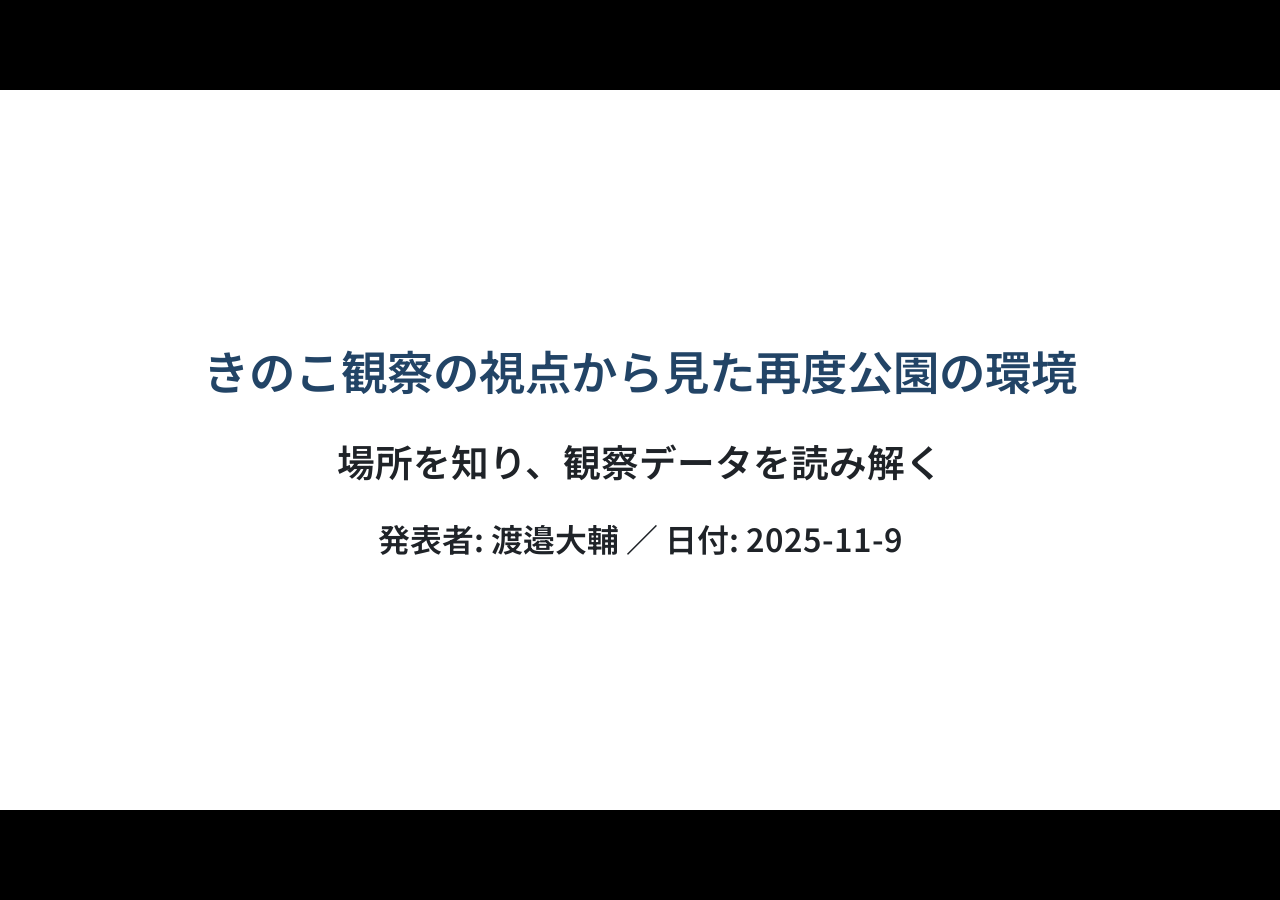
==== slides.html @ 72562506 "W" ====
<!DOCTYPE html><html lang="en-US"><head><title>きのこ観察の視点から見た再度公園の環境</title><meta property="og:title" content="きのこ観察の視点から見た再度公園の環境"><meta charset="UTF-8"><meta name="viewport" content="width=device-width,height=device-height,initial-scale=1.0"><meta name="apple-mobile-web-app-capable" content="yes"><meta http-equiv="X-UA-Compatible" content="ie=edge"><meta property="og:type" content="website"><meta name="twitter:card" content="summary"><style>@media screen{body[data-bespoke-view=""] .bespoke-marp-parent>.bespoke-marp-osc>button,body[data-bespoke-view=next] .bespoke-marp-parent>.bespoke-marp-osc>button,body[data-bespoke-view=presenter] .bespoke-marp-presenter-container .bespoke-marp-presenter-info-container button,body[data-bespoke-view=presenter] .bespoke-marp-presenter-container .bespoke-marp-presenter-note-container button{appearance:none;background-color:initial;border:0;color:inherit;cursor:pointer;font-size:inherit;opacity:.8;outline:none;padding:0;transition:opacity .2s linear;-webkit-tap-highlight-color:transparent}body[data-bespoke-view=""] .bespoke-marp-parent>.bespoke-marp-osc>button:disabled,body[data-bespoke-view=next] .bespoke-marp-parent>.bespoke-marp-osc>button:disabled,body[data-bespoke-view=presenter] .bespoke-marp-presenter-container .bespoke-marp-presenter-info-container button:disabled,body[data-bespoke-view=presenter] .bespoke-marp-presenter-container .bespoke-marp-presenter-note-container button:disabled{cursor:not-allowed;opacity:.15!important}body[data-bespoke-view=""] .bespoke-marp-parent>.bespoke-marp-osc>button:hover,body[data-bespoke-view=next] .bespoke-marp-parent>.bespoke-marp-osc>button:hover,body[data-bespoke-view=presenter] .bespoke-marp-presenter-container .bespoke-marp-presenter-info-container button:hover,body[data-bespoke-view=presenter] .bespoke-marp-presenter-container .bespoke-marp-presenter-note-container button:hover{opacity:1}body[data-bespoke-view=""] .bespoke-marp-parent>.bespoke-marp-osc>button:hover:active,body[data-bespoke-view=next] .bespoke-marp-parent>.bespoke-marp-osc>button:hover:active,body[data-bespoke-view=presenter] .bespoke-marp-presenter-container .bespoke-marp-presenter-info-container button:hover:active,body[data-bespoke-view=presenter] .bespoke-marp-presenter-container .bespoke-marp-presenter-note-container button:hover:active{opacity:.6}body[data-bespoke-view=""] .bespoke-marp-parent>.bespoke-marp-osc>button:hover:not(:disabled),body[data-bespoke-view=next] .bespoke-marp-parent>.bespoke-marp-osc>button:hover:not(:disabled),body[data-bespoke-view=presenter] .bespoke-marp-presenter-container .bespoke-marp-presenter-info-container button:hover:not(:disabled),body[data-bespoke-view=presenter] .bespoke-marp-presenter-container .bespoke-marp-presenter-note-container button:hover:not(:disabled){transition:none}body[data-bespoke-view=""] .bespoke-marp-parent>.bespoke-marp-osc>button[data-bespoke-marp-osc=prev],body[data-bespoke-view=next] .bespoke-marp-parent>.bespoke-marp-osc>button[data-bespoke-marp-osc=prev],body[data-bespoke-view=presenter] .bespoke-marp-presenter-container .bespoke-marp-presenter-info-container button.bespoke-marp-presenter-info-page-prev{background:#0000 url("[data-uri]") no-repeat 50%;background-size:contain;overflow:hidden;text-indent:100%;white-space:nowrap}body[data-bespoke-view=""] .bespoke-marp-parent>.bespoke-marp-osc>button[data-bespoke-marp-osc=next],body[data-bespoke-view=next] .bespoke-marp-parent>.bespoke-marp-osc>button[data-bespoke-marp-osc=next],body[data-bespoke-view=presenter] .bespoke-marp-presenter-container .bespoke-marp-presenter-info-container button.bespoke-marp-presenter-info-page-next{background:#0000 url("[data-uri]") no-repeat 50%;background-size:contain;overflow:hidden;text-indent:100%;white-space:nowrap}body[data-bespoke-view=""] .bespoke-marp-parent>.bespoke-marp-osc>button[data-bespoke-marp-osc=fullscreen],body[data-bespoke-view=next] .bespoke-marp-parent>.bespoke-marp-osc>button[data-bespoke-marp-osc=fullscreen]{background:#0000 url("[data-uri]") no-repeat 50%;background-size:contain;overflow:hidden;text-indent:100%;white-space:nowrap}body[data-bespoke-view=""] .bespoke-marp-parent>.bespoke-marp-osc>button.exit[data-bespoke-marp-osc=fullscreen],body[data-bespoke-view=next] .bespoke-marp-parent>.bespoke-marp-osc>button.exit[data-bespoke-marp-osc=fullscreen]{background-image:url("[data-uri]")}body[data-bespoke-view=""] .bespoke-marp-parent>.bespoke-marp-osc>button[data-bespoke-marp-osc=presenter],body[data-bespoke-view=next] .bespoke-marp-parent>.bespoke-marp-osc>button[data-bespoke-marp-osc=presenter]{background:#0000 url("[data-uri]") no-repeat 50%;background-size:contain;overflow:hidden;text-indent:100%;white-space:nowrap}body[data-bespoke-view=presenter] .bespoke-marp-presenter-container .bespoke-marp-presenter-note-container button.bespoke-marp-presenter-note-bigger{background:#0000 url("[data-uri]") no-repeat 50%;background-size:contain;overflow:hidden;text-indent:100%;white-space:nowrap}body[data-bespoke-view=presenter] .bespoke-marp-presenter-container .bespoke-marp-presenter-note-container button.bespoke-marp-presenter-note-smaller{background:#0000 url("[data-uri]") no-repeat 50%;background-size:contain;overflow:hidden;text-indent:100%;white-space:nowrap}}@keyframes __bespoke_marp_transition_reduced_outgoing__{0%{opacity:1}to{opacity:0}}@keyframes __bespoke_marp_transition_reduced_incoming__{0%{mix-blend-mode:plus-lighter;opacity:0}to{mix-blend-mode:plus-lighter;opacity:1}}.bespoke-marp-note,.bespoke-marp-osc,.bespoke-progress-parent{display:none;transition:none}@media screen{::view-transition-group(*){animation-duration:var(--marp-bespoke-transition-animation-duration,.5s);animation-timing-function:ease}::view-transition-new(*),::view-transition-old(*){animation-delay:0s;animation-direction:var(--marp-bespoke-transition-animation-direction,normal);animation-duration:var(--marp-bespoke-transition-animation-duration,.5s);animation-fill-mode:both;animation-name:var(--marp-bespoke-transition-animation-name,var(--marp-bespoke-transition-animation-name-fallback,__bespoke_marp_transition_no_animation__));mix-blend-mode:normal}::view-transition-old(*){--marp-bespoke-transition-animation-name-fallback:__bespoke_marp_transition_reduced_outgoing__;animation-timing-function:ease}::view-transition-new(*){--marp-bespoke-transition-animation-name-fallback:__bespoke_marp_transition_reduced_incoming__;animation-timing-function:ease}::view-transition-new(root),::view-transition-old(root){animation-timing-function:linear}::view-transition-new(__bespoke_marp_transition_osc__),::view-transition-old(__bespoke_marp_transition_osc__){animation-duration:0s!important;animation-name:__bespoke_marp_transition_osc__!important}::view-transition-new(__bespoke_marp_transition_osc__){opacity:0!important}.bespoke-marp-transition-warming-up::view-transition-group(*),.bespoke-marp-transition-warming-up::view-transition-new(*),.bespoke-marp-transition-warming-up::view-transition-old(*){animation-play-state:paused!important}body,html{height:100%;margin:0}body{background:#000;overflow:hidden}svg.bespoke-marp-slide{content-visibility:hidden;opacity:0;pointer-events:none;z-index:-1}svg.bespoke-marp-slide:not(.bespoke-marp-active) *{view-transition-name:none!important}svg.bespoke-marp-slide.bespoke-marp-active{content-visibility:visible;opacity:1;pointer-events:auto;z-index:0}svg.bespoke-marp-slide.bespoke-marp-active.bespoke-marp-active-ready *{animation-name:__bespoke_marp__!important}@supports not (content-visibility:hidden){svg.bespoke-marp-slide[data-bespoke-marp-load=hideable]{display:none}svg.bespoke-marp-slide[data-bespoke-marp-load=hideable].bespoke-marp-active{display:block}}}@media screen and (prefers-reduced-motion:reduce){svg.bespoke-marp-slide *{view-transition-name:none!important}}@media screen{[data-bespoke-marp-fragment=inactive]{visibility:hidden}body[data-bespoke-view=""] .bespoke-marp-parent,body[data-bespoke-view=next] .bespoke-marp-parent{inset:0;position:absolute}body[data-bespoke-view=""] .bespoke-marp-parent>.bespoke-marp-osc,body[data-bespoke-view=next] .bespoke-marp-parent>.bespoke-marp-osc{background:#000000a6;border-radius:7px;bottom:50px;color:#fff;contain:paint;display:block;font-family:Helvetica,Arial,sans-serif;font-size:16px;left:50%;line-height:0;opacity:1;padding:12px;position:absolute;touch-action:manipulation;transform:translateX(-50%);transition:opacity .2s linear;-webkit-user-select:none;user-select:none;white-space:nowrap;will-change:transform;z-index:1;view-transition-name:__bespoke_marp_transition_osc__}body[data-bespoke-view=""] .bespoke-marp-parent>.bespoke-marp-osc>*,body[data-bespoke-view=next] .bespoke-marp-parent>.bespoke-marp-osc>*{margin-left:6px}body[data-bespoke-view=""] .bespoke-marp-parent>.bespoke-marp-osc>:first-child,body[data-bespoke-view=next] .bespoke-marp-parent>.bespoke-marp-osc>:first-child{margin-left:0}body[data-bespoke-view=""] .bespoke-marp-parent>.bespoke-marp-osc>span,body[data-bespoke-view=next] .bespoke-marp-parent>.bespoke-marp-osc>span{opacity:.8}body[data-bespoke-view=""] .bespoke-marp-parent>.bespoke-marp-osc>span[data-bespoke-marp-osc=page],body[data-bespoke-view=next] .bespoke-marp-parent>.bespoke-marp-osc>span[data-bespoke-marp-osc=page]{display:inline-block;min-width:140px;text-align:center}body[data-bespoke-view=""] .bespoke-marp-parent>.bespoke-marp-osc>button[data-bespoke-marp-osc=fullscreen],body[data-bespoke-view=""] .bespoke-marp-parent>.bespoke-marp-osc>button[data-bespoke-marp-osc=next],body[data-bespoke-view=""] .bespoke-marp-parent>.bespoke-marp-osc>button[data-bespoke-marp-osc=presenter],body[data-bespoke-view=""] .bespoke-marp-parent>.bespoke-marp-osc>button[data-bespoke-marp-osc=prev],body[data-bespoke-view=next] .bespoke-marp-parent>.bespoke-marp-osc>button[data-bespoke-marp-osc=fullscreen],body[data-bespoke-view=next] .bespoke-marp-parent>.bespoke-marp-osc>button[data-bespoke-marp-osc=next],body[data-bespoke-view=next] .bespoke-marp-parent>.bespoke-marp-osc>button[data-bespoke-marp-osc=presenter],body[data-bespoke-view=next] .bespoke-marp-parent>.bespoke-marp-osc>button[data-bespoke-marp-osc=prev]{height:32px;line-height:32px;width:32px}body[data-bespoke-view=""] .bespoke-marp-parent.bespoke-marp-inactive,body[data-bespoke-view=next] .bespoke-marp-parent.bespoke-marp-inactive{cursor:none}body[data-bespoke-view=""] .bespoke-marp-parent.bespoke-marp-inactive>.bespoke-marp-osc,body[data-bespoke-view=next] .bespoke-marp-parent.bespoke-marp-inactive>.bespoke-marp-osc{opacity:0;pointer-events:none}body[data-bespoke-view=""] svg.bespoke-marp-slide,body[data-bespoke-view=next] svg.bespoke-marp-slide{height:100%;left:0;position:absolute;top:0;width:100%}body[data-bespoke-view=""] .bespoke-progress-parent{background:#222;display:flex;height:5px;width:100%}body[data-bespoke-view=""] .bespoke-progress-parent+.bespoke-marp-parent{top:5px}body[data-bespoke-view=""] .bespoke-progress-parent .bespoke-progress-bar{background:#0288d1;flex:0 0 0;transition:flex-basis .2s cubic-bezier(0,1,1,1)}body[data-bespoke-view=next]{background:#0000}body[data-bespoke-view=presenter]{background:#161616}body[data-bespoke-view=presenter] .bespoke-marp-presenter-container{display:grid;font-family:Helvetica,Arial,sans-serif;grid-template:"current dragbar next" minmax(140px,1fr) "current dragbar note" 2fr "info    dragbar note" 3em;grid-template-columns:minmax(3px,var(--bespoke-marp-presenter-split-ratio,66%)) 0 minmax(3px,1fr);height:100%;left:0;position:absolute;top:0;width:100%}body[data-bespoke-view=presenter] .bespoke-marp-presenter-container .bespoke-marp-parent{grid-area:current;overflow:hidden;position:relative}body[data-bespoke-view=presenter] .bespoke-marp-presenter-container .bespoke-marp-parent svg.bespoke-marp-slide{height:calc(100% - 40px);left:20px;pointer-events:none;position:absolute;top:20px;-webkit-user-select:none;user-select:none;width:calc(100% - 40px)}body[data-bespoke-view=presenter] .bespoke-marp-presenter-container .bespoke-marp-parent svg.bespoke-marp-slide.bespoke-marp-active{filter:drop-shadow(0 3px 10px rgba(0,0,0,.5))}body[data-bespoke-view=presenter] .bespoke-marp-presenter-container .bespoke-marp-presenter-dragbar-container{background:#0288d1;cursor:col-resize;grid-area:dragbar;margin-left:-3px;opacity:0;position:relative;transition:opacity .4s linear .1s;width:6px;z-index:10}body[data-bespoke-view=presenter] .bespoke-marp-presenter-container .bespoke-marp-presenter-dragbar-container:hover{opacity:1}body[data-bespoke-view=presenter] .bespoke-marp-presenter-container .bespoke-marp-presenter-dragbar-container.active{opacity:1;transition-delay:0s}body[data-bespoke-view=presenter] .bespoke-marp-presenter-container .bespoke-marp-presenter-next-container{background:#222;cursor:pointer;display:none;grid-area:next;overflow:hidden;position:relative}body[data-bespoke-view=presenter] .bespoke-marp-presenter-container .bespoke-marp-presenter-next-container.active{display:block}body[data-bespoke-view=presenter] .bespoke-marp-presenter-container .bespoke-marp-presenter-next-container iframe.bespoke-marp-presenter-next{background:#0000;border:0;display:block;filter:drop-shadow(0 3px 10px rgba(0,0,0,.5));height:calc(100% - 40px);left:20px;pointer-events:none;position:absolute;top:20px;-webkit-user-select:none;user-select:none;width:calc(100% - 40px)}body[data-bespoke-view=presenter] .bespoke-marp-presenter-container .bespoke-marp-presenter-note-container{background:#222;color:#eee;grid-area:note;position:relative;z-index:1}body[data-bespoke-view=presenter] .bespoke-marp-presenter-container .bespoke-marp-presenter-note-container button{height:1.5em;line-height:1.5em;width:1.5em}body[data-bespoke-view=presenter] .bespoke-marp-presenter-container .bespoke-marp-presenter-note-container .bespoke-marp-presenter-note-wrapper{display:block;inset:0;position:absolute}body[data-bespoke-view=presenter] .bespoke-marp-presenter-container .bespoke-marp-presenter-note-container .bespoke-marp-presenter-note-buttons{background:#000000a6;border-radius:4px;bottom:0;display:flex;gap:4px;margin:12px;opacity:0;padding:6px;pointer-events:none;position:absolute;right:0;transition:opacity .2s linear}body[data-bespoke-view=presenter] .bespoke-marp-presenter-container .bespoke-marp-presenter-note-container .bespoke-marp-presenter-note-buttons:focus-within,body[data-bespoke-view=presenter] .bespoke-marp-presenter-container .bespoke-marp-presenter-note-container .bespoke-marp-presenter-note-wrapper:focus-within+.bespoke-marp-presenter-note-buttons,body[data-bespoke-view=presenter] .bespoke-marp-presenter-container .bespoke-marp-presenter-note-container:hover .bespoke-marp-presenter-note-buttons{opacity:1;pointer-events:auto}body[data-bespoke-view=presenter] .bespoke-marp-presenter-container .bespoke-marp-presenter-note-container .bespoke-marp-note{box-sizing:border-box;font-size:calc(1.1em*var(--bespoke-marp-note-font-scale, 1));height:calc(100% - 40px);margin:20px;overflow:auto;padding-right:3px;white-space:pre-wrap;width:calc(100% - 40px);word-wrap:break-word;scrollbar-color:#eeeeee80 #0000;scrollbar-width:thin}body[data-bespoke-view=presenter] .bespoke-marp-presenter-container .bespoke-marp-presenter-note-container .bespoke-marp-note::-webkit-scrollbar{width:6px}body[data-bespoke-view=presenter] .bespoke-marp-presenter-container .bespoke-marp-presenter-note-container .bespoke-marp-note::-webkit-scrollbar-track{background:#0000}body[data-bespoke-view=presenter] .bespoke-marp-presenter-container .bespoke-marp-presenter-note-container .bespoke-marp-note::-webkit-scrollbar-thumb{background:#eeeeee80;border-radius:6px}body[data-bespoke-view=presenter] .bespoke-marp-presenter-container .bespoke-marp-presenter-note-container .bespoke-marp-note:empty{pointer-events:none}body[data-bespoke-view=presenter] .bespoke-marp-presenter-container .bespoke-marp-presenter-note-container .bespoke-marp-note.active{display:block}body[data-bespoke-view=presenter] .bespoke-marp-presenter-container .bespoke-marp-presenter-note-container .bespoke-marp-note p:first-child{margin-top:0}body[data-bespoke-view=presenter] .bespoke-marp-presenter-container .bespoke-marp-presenter-note-container .bespoke-marp-note p:last-child{margin-bottom:0}body[data-bespoke-view=presenter] .bespoke-marp-presenter-container .bespoke-marp-presenter-info-container{align-items:center;box-sizing:border-box;color:#eee;display:flex;flex-wrap:nowrap;grid-area:info;justify-content:center;overflow:hidden;padding:0 10px}body[data-bespoke-view=presenter] .bespoke-marp-presenter-container .bespoke-marp-presenter-info-container .bespoke-marp-presenter-info-page,body[data-bespoke-view=presenter] .bespoke-marp-presenter-container .bespoke-marp-presenter-info-container .bespoke-marp-presenter-info-time,body[data-bespoke-view=presenter] .bespoke-marp-presenter-container .bespoke-marp-presenter-info-container .bespoke-marp-presenter-info-timer{box-sizing:border-box;display:block;padding:0 10px;white-space:nowrap;width:100%}body[data-bespoke-view=presenter] .bespoke-marp-presenter-container .bespoke-marp-presenter-info-container button{height:1.5em;line-height:1.5em;width:1.5em}body[data-bespoke-view=presenter] .bespoke-marp-presenter-container .bespoke-marp-presenter-info-container .bespoke-marp-presenter-info-page{order:2;text-align:center}body[data-bespoke-view=presenter] .bespoke-marp-presenter-container .bespoke-marp-presenter-info-container .bespoke-marp-presenter-info-page .bespoke-marp-presenter-info-page-text{display:inline-block;min-width:120px;text-align:center}body[data-bespoke-view=presenter] .bespoke-marp-presenter-container .bespoke-marp-presenter-info-container .bespoke-marp-presenter-info-time{color:#999;order:1;text-align:left}body[data-bespoke-view=presenter] .bespoke-marp-presenter-container .bespoke-marp-presenter-info-container .bespoke-marp-presenter-info-timer{color:#999;order:3;text-align:right}body[data-bespoke-view=presenter] .bespoke-marp-presenter-container .bespoke-marp-presenter-info-container .bespoke-marp-presenter-info-timer:hover{cursor:pointer}}@media print{.bespoke-marp-presenter-info-container,.bespoke-marp-presenter-next-container,.bespoke-marp-presenter-note-container{display:none}}</style><style>@import url('https://fonts.googleapis.com/css2?family=Noto+Sans+JP:wght@400;700&display=swap');@import './masters.css';div#\:\$p > svg > foreignObject > section{width:1280px;height:720px;box-sizing:border-box;overflow:hidden;position:relative;scroll-snap-align:center center;-webkit-text-size-adjust:100%;text-size-adjust:100%}div#\:\$p > svg > foreignObject > section::after{bottom:0;content:attr(data-marpit-pagination);padding:inherit;pointer-events:none;position:absolute;right:0}div#\:\$p > svg > foreignObject > section:not([data-marpit-pagination])::after{display:none}div#\:\$p > svg > foreignObject > section :is(h1, marp-h1){font-size:2em;margin-block:0.67em}div#\:\$p > svg > foreignObject > section video::-webkit-media-controls{will-change:transform}@page {size:1280px 720px;margin:0}@media print{html, body{background-color:#fff;margin:0;page-break-inside:avoid;break-inside:avoid-page}div#\:\$p > svg > foreignObject > section{page-break-before:always;break-before:page}div#\:\$p > svg > foreignObject > section, div#\:\$p > svg > foreignObject > section *{-webkit-print-color-adjust:exact!important;animation-delay:0s!important;animation-duration:0s!important;color-adjust:exact!important;print-color-adjust:exact!important;transition:none!important}div#\:\$p > svg[data-marpit-svg]{display:block;height:100vh;width:100vw}}div#\:\$p > svg > foreignObject > :where(section){container-type:size}div#\:\$p > svg > foreignObject > section img[data-marp-twemoji]{background:transparent;height:1em;margin:0 .05em 0 .1em;vertical-align:-.1em;width:1em}/*!
 * Marp default theme.
 *
 * @theme default
 * @author Yuki Hattori
 *
 * @auto-scaling true
 * @size 16:9 1280px 720px
 * @size 4:3 960px 720px
 */div#\:\$p > svg > foreignObject > section{--base-size-4:calc(var(--marpit-root-font-size, 1rem) * 0.25);--base-size-8:calc(var(--marpit-root-font-size, 1rem) * 0.5);--base-size-16:calc(var(--marpit-root-font-size, 1rem) * 1);--base-size-24:calc(var(--marpit-root-font-size, 1rem) * 1.5);--base-size-40:calc(var(--marpit-root-font-size, 1rem) * 2.5);--base-text-weight-normal:400;--base-text-weight-medium:500;--base-text-weight-semibold:600;--fontStack-monospace:ui-monospace, SFMono-Regular, SF Mono, Menlo, Consolas, Liberation Mono, monospace;--fgColor-accent:Highlight;}div#\:\$p > svg > foreignObject > section [data-theme=light],div#\:\$p > svg > foreignObject > section{color-scheme:light;--focus-outlineColor:#0969da;--fgColor-default:#1f2328;--fgColor-muted:#59636e;--fgColor-accent:#0969da;--fgColor-success:#1a7f37;--fgColor-attention:#9a6700;--fgColor-danger:#d1242f;--fgColor-done:#8250df;--bgColor-default:#fff;--bgColor-muted:#f6f8fa;--bgColor-neutral-muted:#818b981f;--bgColor-attention-muted:#fff8c5;--borderColor-default:#d1d9e0;--borderColor-muted:#d1d9e0b3;--borderColor-neutral-muted:#d1d9e0b3;--borderColor-accent-emphasis:#0969da;--borderColor-success-emphasis:#1a7f37;--borderColor-attention-emphasis:#9a6700;--borderColor-danger-emphasis:#cf222e;--borderColor-done-emphasis:#8250df;--color-prettylights-syntax-comment:#59636e;--color-prettylights-syntax-constant:#0550ae;--color-prettylights-syntax-constant-other-reference-link:#0a3069;--color-prettylights-syntax-entity:#6639ba;--color-prettylights-syntax-storage-modifier-import:#1f2328;--color-prettylights-syntax-entity-tag:#0550ae;--color-prettylights-syntax-keyword:#cf222e;--color-prettylights-syntax-string:#0a3069;--color-prettylights-syntax-variable:#953800;--color-prettylights-syntax-brackethighlighter-unmatched:#82071e;--color-prettylights-syntax-brackethighlighter-angle:#59636e;--color-prettylights-syntax-invalid-illegal-text:#f6f8fa;--color-prettylights-syntax-invalid-illegal-bg:#82071e;--color-prettylights-syntax-carriage-return-text:#f6f8fa;--color-prettylights-syntax-carriage-return-bg:#cf222e;--color-prettylights-syntax-string-regexp:#116329;--color-prettylights-syntax-markup-list:#3b2300;--color-prettylights-syntax-markup-heading:#0550ae;--color-prettylights-syntax-markup-italic:#1f2328;--color-prettylights-syntax-markup-bold:#1f2328;--color-prettylights-syntax-markup-deleted-text:#82071e;--color-prettylights-syntax-markup-deleted-bg:#ffebe9;--color-prettylights-syntax-markup-inserted-text:#116329;--color-prettylights-syntax-markup-inserted-bg:#dafbe1;--color-prettylights-syntax-markup-changed-text:#953800;--color-prettylights-syntax-markup-changed-bg:#ffd8b5;--color-prettylights-syntax-markup-ignored-text:#d1d9e0;--color-prettylights-syntax-markup-ignored-bg:#0550ae;--color-prettylights-syntax-meta-diff-range:#8250df;--color-prettylights-syntax-sublimelinter-gutter-mark:#818b98;}div#\:\$p > svg > foreignObject > section [data-theme=dark],div#\:\$p > svg > foreignObject > section:where(.invert){color-scheme:dark;--focus-outlineColor:#1f6feb;--fgColor-default:#f0f6fc;--fgColor-muted:#9198a1;--fgColor-accent:#4493f8;--fgColor-success:#3fb950;--fgColor-attention:#d29922;--fgColor-danger:#f85149;--fgColor-done:#ab7df8;--bgColor-default:#0d1117;--bgColor-muted:#151b23;--bgColor-neutral-muted:#656c7633;--bgColor-attention-muted:#bb800926;--borderColor-default:#3d444d;--borderColor-muted:#3d444db3;--borderColor-neutral-muted:#3d444db3;--borderColor-accent-emphasis:#1f6feb;--borderColor-success-emphasis:#238636;--borderColor-attention-emphasis:#9e6a03;--borderColor-danger-emphasis:#da3633;--borderColor-done-emphasis:#8957e5;--color-prettylights-syntax-comment:#9198a1;--color-prettylights-syntax-constant:#79c0ff;--color-prettylights-syntax-constant-other-reference-link:#a5d6ff;--color-prettylights-syntax-entity:#d2a8ff;--color-prettylights-syntax-storage-modifier-import:#f0f6fc;--color-prettylights-syntax-entity-tag:#7ee787;--color-prettylights-syntax-keyword:#ff7b72;--color-prettylights-syntax-string:#a5d6ff;--color-prettylights-syntax-variable:#ffa657;--color-prettylights-syntax-brackethighlighter-unmatched:#f85149;--color-prettylights-syntax-brackethighlighter-angle:#9198a1;--color-prettylights-syntax-invalid-illegal-text:#f0f6fc;--color-prettylights-syntax-invalid-illegal-bg:#8e1519;--color-prettylights-syntax-carriage-return-text:#f0f6fc;--color-prettylights-syntax-carriage-return-bg:#b62324;--color-prettylights-syntax-string-regexp:#7ee787;--color-prettylights-syntax-markup-list:#f2cc60;--color-prettylights-syntax-markup-heading:#1f6feb;--color-prettylights-syntax-markup-italic:#f0f6fc;--color-prettylights-syntax-markup-bold:#f0f6fc;--color-prettylights-syntax-markup-deleted-text:#ffdcd7;--color-prettylights-syntax-markup-deleted-bg:#67060c;--color-prettylights-syntax-markup-inserted-text:#aff5b4;--color-prettylights-syntax-markup-inserted-bg:#033a16;--color-prettylights-syntax-markup-changed-text:#ffdfb6;--color-prettylights-syntax-markup-changed-bg:#5a1e02;--color-prettylights-syntax-markup-ignored-text:#f0f6fc;--color-prettylights-syntax-markup-ignored-bg:#1158c7;--color-prettylights-syntax-meta-diff-range:#d2a8ff;--color-prettylights-syntax-sublimelinter-gutter-mark:#3d444d;}div#\:\$p > svg > foreignObject > section{-ms-text-size-adjust:100%;-webkit-text-size-adjust:100%;background-color:var(--bgColor-default);color:var(--fgColor-default);font-family:-apple-system,BlinkMacSystemFont,Segoe UI,Noto Sans,Helvetica,Arial,sans-serif,Apple Color Emoji,Segoe UI Emoji;font-size:16px;line-height:1.5;margin:0;word-wrap:break-word}div#\:\$p > svg > foreignObject > section{--marpit-root-font-size:16px;}div#\:\$p > svg > foreignObject > section :is(h1, marp-h1):hover .anchor .octicon-link:before,div#\:\$p > svg > foreignObject > section :is(h2, marp-h2):hover .anchor .octicon-link:before,div#\:\$p > svg > foreignObject > section :is(h3, marp-h3):hover .anchor .octicon-link:before,div#\:\$p > svg > foreignObject > section :is(h4, marp-h4):hover .anchor .octicon-link:before,div#\:\$p > svg > foreignObject > section :is(h5, marp-h5):hover .anchor .octicon-link:before,div#\:\$p > svg > foreignObject > section :is(h6, marp-h6):hover .anchor .octicon-link:before{background-color:currentColor;content:" ";display:inline-block;height:16px;-webkit-mask-image:url('data:image/svg+xml;charset=utf-8,<svg xmlns="http://www.w3.org/2000/svg" aria-hidden="true" viewBox="0 0 16 16"><path fill-rule="evenodd" d="M7.775 3.275a.75.75 0 0 0 1.06 1.06l1.25-1.25a2 2 0 1 1 2.83 2.83l-2.5 2.5a2 2 0 0 1-2.83 0 .75.75 0 0 0-1.06 1.06 3.5 3.5 0 0 0 4.95 0l2.5-2.5a3.5 3.5 0 0 0-4.95-4.95zm-4.69 9.64a2 2 0 0 1 0-2.83l2.5-2.5a2 2 0 0 1 2.83 0 .75.75 0 0 0 1.06-1.06 3.5 3.5 0 0 0-4.95 0l-2.5 2.5a3.5 3.5 0 0 0 4.95 4.95l1.25-1.25a.75.75 0 0 0-1.06-1.06l-1.25 1.25a2 2 0 0 1-2.83 0"/></svg>');mask-image:url('data:image/svg+xml;charset=utf-8,<svg xmlns="http://www.w3.org/2000/svg" aria-hidden="true" viewBox="0 0 16 16"><path fill-rule="evenodd" d="M7.775 3.275a.75.75 0 0 0 1.06 1.06l1.25-1.25a2 2 0 1 1 2.83 2.83l-2.5 2.5a2 2 0 0 1-2.83 0 .75.75 0 0 0-1.06 1.06 3.5 3.5 0 0 0 4.95 0l2.5-2.5a3.5 3.5 0 0 0-4.95-4.95zm-4.69 9.64a2 2 0 0 1 0-2.83l2.5-2.5a2 2 0 0 1 2.83 0 .75.75 0 0 0 1.06-1.06 3.5 3.5 0 0 0-4.95 0l-2.5 2.5a3.5 3.5 0 0 0 4.95 4.95l1.25-1.25a.75.75 0 0 0-1.06-1.06l-1.25 1.25a2 2 0 0 1-2.83 0"/></svg>');width:16px}div#\:\$p > svg > foreignObject > section details,div#\:\$p > svg > foreignObject > section figcaption,div#\:\$p > svg > foreignObject > section figure{display:block}div#\:\$p > svg > foreignObject > section summary{display:list-item}div#\:\$p > svg > foreignObject > section [hidden]{display:none!important}div#\:\$p > svg > foreignObject > section a{background-color:transparent;color:var(--fgColor-accent);text-decoration:none}div#\:\$p > svg > foreignObject > section abbr[title]{border-bottom:none;-webkit-text-decoration:underline dotted;text-decoration:underline dotted}div#\:\$p > svg > foreignObject > section b,div#\:\$p > svg > foreignObject > section strong{font-weight:var(--base-text-weight-semibold, 600)}div#\:\$p > svg > foreignObject > section dfn{font-style:italic}div#\:\$p > svg > foreignObject > section :is(h1, marp-h1){border-bottom:1px solid var(--borderColor-muted);font-size:2em;font-weight:var(--base-text-weight-semibold, 600);margin:.67em 0;padding-bottom:.3em}div#\:\$p > svg > foreignObject > section mark{background-color:var(--bgColor-attention-muted);color:var(--fgColor-default)}div#\:\$p > svg > foreignObject > section small{font-size:90%}div#\:\$p > svg > foreignObject > section sub,div#\:\$p > svg > foreignObject > section sup{font-size:75%;line-height:0;position:relative;vertical-align:baseline}div#\:\$p > svg > foreignObject > section sub{bottom:-.25em}div#\:\$p > svg > foreignObject > section sup{top:-.5em}div#\:\$p > svg > foreignObject > section img{border-style:none;box-sizing:content-box;max-width:100%}div#\:\$p > svg > foreignObject > section code,div#\:\$p > svg > foreignObject > section kbd,div#\:\$p > svg > foreignObject > section :is(pre, marp-pre),div#\:\$p > svg > foreignObject > section samp{font-family:monospace;font-size:1em}div#\:\$p > svg > foreignObject > section figure{margin:1em var(--base-size-40)}div#\:\$p > svg > foreignObject > section hr{background:transparent;background-color:var(--borderColor-default);border:0;box-sizing:content-box;height:.25em;margin:var(--base-size-24) 0;overflow:hidden;padding:0}div#\:\$p > svg > foreignObject > section input{font:inherit;font-family:inherit;font-size:inherit;line-height:inherit;margin:0;overflow:visible}div#\:\$p > svg > foreignObject > section [type=button],div#\:\$p > svg > foreignObject > section [type=reset],div#\:\$p > svg > foreignObject > section [type=submit]{-webkit-appearance:button;-moz-appearance:button;appearance:button}div#\:\$p > svg > foreignObject > section [type=checkbox],div#\:\$p > svg > foreignObject > section [type=radio]{box-sizing:border-box;padding:0}div#\:\$p > svg > foreignObject > section [type=number]::-webkit-inner-spin-button,div#\:\$p > svg > foreignObject > section [type=number]::-webkit-outer-spin-button{height:auto}div#\:\$p > svg > foreignObject > section [type=search]::-webkit-search-cancel-button,div#\:\$p > svg > foreignObject > section [type=search]::-webkit-search-decoration{-webkit-appearance:none;appearance:none}div#\:\$p > svg > foreignObject > section ::-webkit-input-placeholder{color:inherit;opacity:.54}div#\:\$p > svg > foreignObject > section ::-webkit-file-upload-button{-webkit-appearance:button;appearance:button;font:inherit}div#\:\$p > svg > foreignObject > section a:hover{text-decoration:underline}div#\:\$p > svg > foreignObject > section ::-moz-placeholder{color:var(--fgColor-muted);opacity:1}div#\:\$p > svg > foreignObject > section ::placeholder{color:var(--fgColor-muted);opacity:1}div#\:\$p > svg > foreignObject > section hr:after,div#\:\$p > svg > foreignObject > section hr:before{content:"";display:table}div#\:\$p > svg > foreignObject > section hr:after{clear:both}div#\:\$p > svg > foreignObject > section table{border-collapse:collapse;border-spacing:0;display:block;font-variant:tabular-nums;max-width:100%;overflow:auto;width:-moz-max-content;width:max-content}div#\:\$p > svg > foreignObject > section td,div#\:\$p > svg > foreignObject > section th{padding:0}div#\:\$p > svg > foreignObject > section details summary{cursor:pointer}div#\:\$p > svg > foreignObject > section [role=button]:focus,div#\:\$p > svg > foreignObject > section a:focus,div#\:\$p > svg > foreignObject > section input[type=checkbox]:focus,div#\:\$p > svg > foreignObject > section input[type=radio]:focus{box-shadow:none;outline:2px solid var(--focus-outlineColor);outline-offset:-2px}div#\:\$p > svg > foreignObject > section [role=button]:focus:not(:focus-visible),div#\:\$p > svg > foreignObject > section a:focus:not(:focus-visible),div#\:\$p > svg > foreignObject > section input[type=checkbox]:focus:not(:focus-visible),div#\:\$p > svg > foreignObject > section input[type=radio]:focus:not(:focus-visible){outline:1px solid transparent}div#\:\$p > svg > foreignObject > section [role=button]:focus-visible,div#\:\$p > svg > foreignObject > section a:focus-visible,div#\:\$p > svg > foreignObject > section input[type=checkbox]:focus-visible,div#\:\$p > svg > foreignObject > section input[type=radio]:focus-visible{box-shadow:none;outline:2px solid var(--focus-outlineColor);outline-offset:-2px}div#\:\$p > svg > foreignObject > section a:not([class]):focus,div#\:\$p > svg > foreignObject > section a:not([class]):focus-visible,div#\:\$p > svg > foreignObject > section input[type=checkbox]:focus,div#\:\$p > svg > foreignObject > section input[type=checkbox]:focus-visible,div#\:\$p > svg > foreignObject > section input[type=radio]:focus,div#\:\$p > svg > foreignObject > section input[type=radio]:focus-visible{outline-offset:0}div#\:\$p > svg > foreignObject > section kbd{background-color:var(--bgColor-muted);border-bottom-color:var(--borderColor-neutral-muted);border:1px solid var(--borderColor-neutral-muted);border-radius:6px;box-shadow:inset 0 -1px 0 var(--borderColor-neutral-muted);color:var(--fgColor-default);display:inline-block;font:11px var(--fontStack-monospace, ui-monospace, SFMono-Regular, SF Mono, Menlo, Consolas, Liberation Mono, monospace);line-height:10px;padding:var(--base-size-4);vertical-align:middle}div#\:\$p > svg > foreignObject > section :is(h1, marp-h1),div#\:\$p > svg > foreignObject > section :is(h2, marp-h2),div#\:\$p > svg > foreignObject > section :is(h3, marp-h3),div#\:\$p > svg > foreignObject > section :is(h4, marp-h4),div#\:\$p > svg > foreignObject > section :is(h5, marp-h5),div#\:\$p > svg > foreignObject > section :is(h6, marp-h6){font-weight:var(--base-text-weight-semibold, 600);line-height:1.25;margin-bottom:var(--base-size-16);margin-top:var(--base-size-24)}div#\:\$p > svg > foreignObject > section :is(h2, marp-h2){border-bottom:1px solid var(--borderColor-muted);font-size:1.5em;padding-bottom:.3em}div#\:\$p > svg > foreignObject > section :is(h2, marp-h2),div#\:\$p > svg > foreignObject > section :is(h3, marp-h3){font-weight:var(--base-text-weight-semibold, 600)}div#\:\$p > svg > foreignObject > section :is(h3, marp-h3){font-size:1.25em}div#\:\$p > svg > foreignObject > section :is(h4, marp-h4){font-size:1em}div#\:\$p > svg > foreignObject > section :is(h4, marp-h4),div#\:\$p > svg > foreignObject > section :is(h5, marp-h5){font-weight:var(--base-text-weight-semibold, 600)}div#\:\$p > svg > foreignObject > section :is(h5, marp-h5){font-size:.875em}div#\:\$p > svg > foreignObject > section :is(h6, marp-h6){color:var(--fgColor-muted);font-size:.85em;font-weight:var(--base-text-weight-semibold, 600)}div#\:\$p > svg > foreignObject > section p{margin-bottom:10px;margin-top:0}div#\:\$p > svg > foreignObject > section blockquote{border-left:.25em solid var(--borderColor-default);color:var(--fgColor-muted);margin:0;padding:0 1em}div#\:\$p > svg > foreignObject > section ol,div#\:\$p > svg > foreignObject > section ul{margin-bottom:0;margin-top:0;padding-left:2em}div#\:\$p > svg > foreignObject > section ol ol,div#\:\$p > svg > foreignObject > section ul ol{list-style-type:lower-roman}div#\:\$p > svg > foreignObject > section ol ol ol,div#\:\$p > svg > foreignObject > section ol ul ol,div#\:\$p > svg > foreignObject > section ul ol ol,div#\:\$p > svg > foreignObject > section ul ul ol{list-style-type:lower-alpha}div#\:\$p > svg > foreignObject > section dd{margin-left:0}div#\:\$p > svg > foreignObject > section code,div#\:\$p > svg > foreignObject > section :is(pre, marp-pre),div#\:\$p > svg > foreignObject > section samp,div#\:\$p > svg > foreignObject > section tt{font-family:var(--fontStack-monospace, ui-monospace, SFMono-Regular, SF Mono, Menlo, Consolas, Liberation Mono, monospace);font-size:12px}div#\:\$p > svg > foreignObject > section :is(pre, marp-pre){margin-bottom:0;margin-top:0;word-wrap:normal}div#\:\$p > svg > foreignObject > section .octicon{display:inline-block;overflow:visible!important;vertical-align:text-bottom;fill:currentColor}div#\:\$p > svg > foreignObject > section input::-webkit-inner-spin-button,div#\:\$p > svg > foreignObject > section input::-webkit-outer-spin-button{-webkit-appearance:none;appearance:none;margin:0}div#\:\$p > svg > foreignObject > section .mr-2{margin-right:var(--base-size-8, 8px)!important}div#\:\$p > svg > foreignObject > section:after,div#\:\$p > svg > foreignObject > section:before{display:table}div#\:\$p > svg > foreignObject > section:after{clear:both}div#\:\$p > svg > foreignObject > section>:first-child{margin-top:0!important}div#\:\$p > svg > foreignObject > section>:last-child{margin-bottom:0!important}div#\:\$p > svg > foreignObject > section a:not([href]){color:inherit;text-decoration:none}div#\:\$p > svg > foreignObject > section .absent{color:var(--fgColor-danger)}div#\:\$p > svg > foreignObject > section .anchor{float:left;line-height:1;margin-left:-20px;padding-right:var(--base-size-4)}div#\:\$p > svg > foreignObject > section .anchor:focus{outline:none}div#\:\$p > svg > foreignObject > section blockquote,div#\:\$p > svg > foreignObject > section details,div#\:\$p > svg > foreignObject > section dl,div#\:\$p > svg > foreignObject > section ol,div#\:\$p > svg > foreignObject > section p,div#\:\$p > svg > foreignObject > section :is(pre, marp-pre),div#\:\$p > svg > foreignObject > section table,div#\:\$p > svg > foreignObject > section ul{margin-bottom:var(--base-size-16);margin-top:0}div#\:\$p > svg > foreignObject > section blockquote>:first-child{margin-top:0}div#\:\$p > svg > foreignObject > section blockquote>:last-child{margin-bottom:0}div#\:\$p > svg > foreignObject > section :is(h1, marp-h1) .octicon-link,div#\:\$p > svg > foreignObject > section :is(h2, marp-h2) .octicon-link,div#\:\$p > svg > foreignObject > section :is(h3, marp-h3) .octicon-link,div#\:\$p > svg > foreignObject > section :is(h4, marp-h4) .octicon-link,div#\:\$p > svg > foreignObject > section :is(h5, marp-h5) .octicon-link,div#\:\$p > svg > foreignObject > section :is(h6, marp-h6) .octicon-link{color:var(--fgColor-default);vertical-align:middle;visibility:hidden}div#\:\$p > svg > foreignObject > section :is(h1, marp-h1):hover .anchor,div#\:\$p > svg > foreignObject > section :is(h2, marp-h2):hover .anchor,div#\:\$p > svg > foreignObject > section :is(h3, marp-h3):hover .anchor,div#\:\$p > svg > foreignObject > section :is(h4, marp-h4):hover .anchor,div#\:\$p > svg > foreignObject > section :is(h5, marp-h5):hover .anchor,div#\:\$p > svg > foreignObject > section :is(h6, marp-h6):hover .anchor{text-decoration:none}div#\:\$p > svg > foreignObject > section :is(h1, marp-h1):hover .anchor .octicon-link,div#\:\$p > svg > foreignObject > section :is(h2, marp-h2):hover .anchor .octicon-link,div#\:\$p > svg > foreignObject > section :is(h3, marp-h3):hover .anchor .octicon-link,div#\:\$p > svg > foreignObject > section :is(h4, marp-h4):hover .anchor .octicon-link,div#\:\$p > svg > foreignObject > section :is(h5, marp-h5):hover .anchor .octicon-link,div#\:\$p > svg > foreignObject > section :is(h6, marp-h6):hover .anchor .octicon-link{visibility:visible}div#\:\$p > svg > foreignObject > section :is(h1, marp-h1) code,div#\:\$p > svg > foreignObject > section :is(h1, marp-h1) tt,div#\:\$p > svg > foreignObject > section :is(h2, marp-h2) code,div#\:\$p > svg > foreignObject > section :is(h2, marp-h2) tt,div#\:\$p > svg > foreignObject > section :is(h3, marp-h3) code,div#\:\$p > svg > foreignObject > section :is(h3, marp-h3) tt,div#\:\$p > svg > foreignObject > section :is(h4, marp-h4) code,div#\:\$p > svg > foreignObject > section :is(h4, marp-h4) tt,div#\:\$p > svg > foreignObject > section :is(h5, marp-h5) code,div#\:\$p > svg > foreignObject > section :is(h5, marp-h5) tt,div#\:\$p > svg > foreignObject > section :is(h6, marp-h6) code,div#\:\$p > svg > foreignObject > section :is(h6, marp-h6) tt{font-size:inherit;padding:0 .2em}div#\:\$p > svg > foreignObject > section summary :is(h1, marp-h1),div#\:\$p > svg > foreignObject > section summary :is(h2, marp-h2),div#\:\$p > svg > foreignObject > section summary :is(h3, marp-h3),div#\:\$p > svg > foreignObject > section summary :is(h4, marp-h4),div#\:\$p > svg > foreignObject > section summary :is(h5, marp-h5),div#\:\$p > svg > foreignObject > section summary :is(h6, marp-h6){display:inline-block}div#\:\$p > svg > foreignObject > section summary :is(h1, marp-h1) .anchor,div#\:\$p > svg > foreignObject > section summary :is(h2, marp-h2) .anchor,div#\:\$p > svg > foreignObject > section summary :is(h3, marp-h3) .anchor,div#\:\$p > svg > foreignObject > section summary :is(h4, marp-h4) .anchor,div#\:\$p > svg > foreignObject > section summary :is(h5, marp-h5) .anchor,div#\:\$p > svg > foreignObject > section summary :is(h6, marp-h6) .anchor{margin-left:-40px}div#\:\$p > svg > foreignObject > section summary :is(h1, marp-h1),div#\:\$p > svg > foreignObject > section summary :is(h2, marp-h2){border-bottom:0;padding-bottom:0}div#\:\$p > svg > foreignObject > section ol.no-list,div#\:\$p > svg > foreignObject > section ul.no-list{list-style-type:none;padding:0}div#\:\$p > svg > foreignObject > section ol[type="a s"]{list-style-type:lower-alpha}div#\:\$p > svg > foreignObject > section ol[type="A s"]{list-style-type:upper-alpha}div#\:\$p > svg > foreignObject > section ol[type="i s"]{list-style-type:lower-roman}div#\:\$p > svg > foreignObject > section ol[type="I s"]{list-style-type:upper-roman}div#\:\$p > svg > foreignObject > section div>ol:not([type]),div#\:\$p > svg > foreignObject > section ol[type="1"]{list-style-type:decimal}div#\:\$p > svg > foreignObject > section ol ol,div#\:\$p > svg > foreignObject > section ol ul,div#\:\$p > svg > foreignObject > section ul ol,div#\:\$p > svg > foreignObject > section ul ul{margin-bottom:0;margin-top:0}div#\:\$p > svg > foreignObject > section li>p{margin-top:var(--base-size-16)}div#\:\$p > svg > foreignObject > section li+li{margin-top:.25em}div#\:\$p > svg > foreignObject > section dl{padding:0}div#\:\$p > svg > foreignObject > section dl dt{font-size:1em;font-style:italic;font-weight:var(--base-text-weight-semibold, 600);margin-top:var(--base-size-16);padding:0}div#\:\$p > svg > foreignObject > section dl dd{margin-bottom:var(--base-size-16);padding:0 var(--base-size-16)}div#\:\$p > svg > foreignObject > section table th{font-weight:var(--base-text-weight-semibold, 600)}div#\:\$p > svg > foreignObject > section table td,div#\:\$p > svg > foreignObject > section table th{border:1px solid var(--borderColor-default);padding:6px 13px}div#\:\$p > svg > foreignObject > section table td>:last-child{margin-bottom:0}div#\:\$p > svg > foreignObject > section table tr{background-color:var(--bgColor-default);border-top:1px solid var(--borderColor-muted)}div#\:\$p > svg > foreignObject > section table tr:nth-child(2n){background-color:var(--bgColor-muted)}div#\:\$p > svg > foreignObject > section table img{background-color:transparent}div#\:\$p > svg > foreignObject > section img[align=right]{padding-left:20px}div#\:\$p > svg > foreignObject > section img[align=left]{padding-right:20px}div#\:\$p > svg > foreignObject > section .emoji{background-color:transparent;max-width:none;vertical-align:text-top}div#\:\$p > svg > foreignObject > section :is(span, marp-span).frame,div#\:\$p > svg > foreignObject > section :is(span, marp-span).frame>:is(span, marp-span){display:block;overflow:hidden}div#\:\$p > svg > foreignObject > section :is(span, marp-span).frame>:is(span, marp-span){border:1px solid var(--borderColor-default);float:left;margin:13px 0 0;padding:7px;width:auto}div#\:\$p > svg > foreignObject > section :is(span, marp-span).frame :is(span, marp-span) img{display:block;float:left}div#\:\$p > svg > foreignObject > section :is(span, marp-span).frame :is(span, marp-span) :is(span, marp-span){clear:both;color:var(--fgColor-default);display:block;padding:5px 0 0}div#\:\$p > svg > foreignObject > section :is(span, marp-span).align-center{clear:both;display:block;overflow:hidden}div#\:\$p > svg > foreignObject > section :is(span, marp-span).align-center>:is(span, marp-span){display:block;margin:13px auto 0;overflow:hidden;text-align:center}div#\:\$p > svg > foreignObject > section :is(span, marp-span).align-center :is(span, marp-span) img{margin:0 auto;text-align:center}div#\:\$p > svg > foreignObject > section :is(span, marp-span).align-right{clear:both;display:block;overflow:hidden}div#\:\$p > svg > foreignObject > section :is(span, marp-span).align-right>:is(span, marp-span){display:block;margin:13px 0 0;overflow:hidden;text-align:right}div#\:\$p > svg > foreignObject > section :is(span, marp-span).align-right :is(span, marp-span) img{margin:0;text-align:right}div#\:\$p > svg > foreignObject > section :is(span, marp-span).float-left{display:block;float:left;margin-right:13px;overflow:hidden}div#\:\$p > svg > foreignObject > section :is(span, marp-span).float-left :is(span, marp-span){margin:13px 0 0}div#\:\$p > svg > foreignObject > section :is(span, marp-span).float-right{display:block;float:right;margin-left:13px;overflow:hidden}div#\:\$p > svg > foreignObject > section :is(span, marp-span).float-right>:is(span, marp-span){display:block;margin:13px auto 0;overflow:hidden;text-align:right}div#\:\$p > svg > foreignObject > section code,div#\:\$p > svg > foreignObject > section tt{background-color:var(--bgColor-neutral-muted);border-radius:6px;font-size:85%;margin:0;padding:.2em .4em;white-space:break-spaces}div#\:\$p > svg > foreignObject > section code br,div#\:\$p > svg > foreignObject > section tt br{display:none}div#\:\$p > svg > foreignObject > section del code{text-decoration:inherit}div#\:\$p > svg > foreignObject > section samp{font-size:85%}div#\:\$p > svg > foreignObject > section :is(pre, marp-pre) code{font-size:100%}div#\:\$p > svg > foreignObject > section :is(pre, marp-pre)>code{background:transparent;border:0;margin:0;padding:0;white-space:pre;word-break:normal}div#\:\$p > svg > foreignObject > section .highlight{margin-bottom:var(--base-size-16)}div#\:\$p > svg > foreignObject > section .highlight :is(pre, marp-pre){margin-bottom:0;word-break:normal}div#\:\$p > svg > foreignObject > section :is(pre, marp-pre){background-color:var(--bgColor-muted);border-radius:6px;color:var(--fgColor-default);font-size:85%;line-height:1.45;overflow:auto;padding:var(--base-size-16)}div#\:\$p > svg > foreignObject > section :is(pre, marp-pre) code,div#\:\$p > svg > foreignObject > section :is(pre, marp-pre) tt{display:inline;line-height:inherit;margin:0;max-width:auto;overflow:visible;padding:0;word-wrap:normal;background-color:transparent;border:0}div#\:\$p > svg > foreignObject > section .csv-data td,div#\:\$p > svg > foreignObject > section .csv-data th{font-size:12px;line-height:1;overflow:hidden;padding:5px;text-align:left;white-space:nowrap}div#\:\$p > svg > foreignObject > section .csv-data .blob-num{background:var(--bgColor-default);border:0;padding:10px var(--base-size-8) 9px;text-align:right}div#\:\$p > svg > foreignObject > section .csv-data tr{border-top:0}div#\:\$p > svg > foreignObject > section .csv-data th{background:var(--bgColor-muted);border-top:0;font-weight:var(--base-text-weight-semibold, 600)}div#\:\$p > svg > foreignObject > section [data-footnote-ref]:before{content:"["}div#\:\$p > svg > foreignObject > section [data-footnote-ref]:after{content:"]"}div#\:\$p > svg > foreignObject > section .footnotes{border-top:1px solid var(--borderColor-default);color:var(--fgColor-muted);font-size:12px}div#\:\$p > svg > foreignObject > section div#\:\$p > svg > foreignObject > section section.footnotes{--marpit-root-font-size:12px;}div#\:\$p > svg > foreignObject > section .footnotes ol,div#\:\$p > svg > foreignObject > section .footnotes ol ul{padding-left:var(--base-size-16)}div#\:\$p > svg > foreignObject > section .footnotes ol ul{display:inline-block;margin-top:var(--base-size-16)}div#\:\$p > svg > foreignObject > section .footnotes li{position:relative}div#\:\$p > svg > foreignObject > section .footnotes li:target:before{border:2px solid var(--borderColor-accent-emphasis);border-radius:6px;bottom:calc(var(--base-size-8)*-1);content:"";left:calc(var(--base-size-24)*-1);pointer-events:none;position:absolute;right:calc(var(--base-size-8)*-1);top:calc(var(--base-size-8)*-1)}div#\:\$p > svg > foreignObject > section .footnotes li:target{color:var(--fgColor-default)}div#\:\$p > svg > foreignObject > section .footnotes .data-footnote-backref g-emoji{font-family:monospace}div#\:\$p > svg > foreignObject > section body:has(:modal){padding-right:var(--dialog-scrollgutter)!important}div#\:\$p > svg > foreignObject > section .pl-c{color:var(--color-prettylights-syntax-comment)}div#\:\$p > svg > foreignObject > section .pl-c1,div#\:\$p > svg > foreignObject > section .pl-s .pl-v{color:var(--color-prettylights-syntax-constant)}div#\:\$p > svg > foreignObject > section .pl-e,div#\:\$p > svg > foreignObject > section .pl-en{color:var(--color-prettylights-syntax-entity)}div#\:\$p > svg > foreignObject > section .pl-s .pl-s1,div#\:\$p > svg > foreignObject > section .pl-smi{color:var(--color-prettylights-syntax-storage-modifier-import)}div#\:\$p > svg > foreignObject > section .pl-ent{color:var(--color-prettylights-syntax-entity-tag)}div#\:\$p > svg > foreignObject > section .pl-k{color:var(--color-prettylights-syntax-keyword)}div#\:\$p > svg > foreignObject > section .pl-pds,div#\:\$p > svg > foreignObject > section .pl-s,div#\:\$p > svg > foreignObject > section .pl-s .pl-pse .pl-s1,div#\:\$p > svg > foreignObject > section .pl-sr,div#\:\$p > svg > foreignObject > section .pl-sr .pl-cce,div#\:\$p > svg > foreignObject > section .pl-sr .pl-sra,div#\:\$p > svg > foreignObject > section .pl-sr .pl-sre{color:var(--color-prettylights-syntax-string)}div#\:\$p > svg > foreignObject > section .pl-smw,div#\:\$p > svg > foreignObject > section .pl-v{color:var(--color-prettylights-syntax-variable)}div#\:\$p > svg > foreignObject > section .pl-bu{color:var(--color-prettylights-syntax-brackethighlighter-unmatched)}div#\:\$p > svg > foreignObject > section .pl-ii{background-color:var(--color-prettylights-syntax-invalid-illegal-bg);color:var(--color-prettylights-syntax-invalid-illegal-text)}div#\:\$p > svg > foreignObject > section .pl-c2{background-color:var(--color-prettylights-syntax-carriage-return-bg);color:var(--color-prettylights-syntax-carriage-return-text)}div#\:\$p > svg > foreignObject > section .pl-sr .pl-cce{color:var(--color-prettylights-syntax-string-regexp);font-weight:700}div#\:\$p > svg > foreignObject > section .pl-ml{color:var(--color-prettylights-syntax-markup-list)}div#\:\$p > svg > foreignObject > section .pl-mh,div#\:\$p > svg > foreignObject > section .pl-mh .pl-en,div#\:\$p > svg > foreignObject > section .pl-ms{color:var(--color-prettylights-syntax-markup-heading);font-weight:700}div#\:\$p > svg > foreignObject > section .pl-mi{color:var(--color-prettylights-syntax-markup-italic);font-style:italic}div#\:\$p > svg > foreignObject > section .pl-mb{color:var(--color-prettylights-syntax-markup-bold);font-weight:700}div#\:\$p > svg > foreignObject > section .pl-md{background-color:var(--color-prettylights-syntax-markup-deleted-bg);color:var(--color-prettylights-syntax-markup-deleted-text)}div#\:\$p > svg > foreignObject > section .pl-mi1{background-color:var(--color-prettylights-syntax-markup-inserted-bg);color:var(--color-prettylights-syntax-markup-inserted-text)}div#\:\$p > svg > foreignObject > section .pl-mc{background-color:var(--color-prettylights-syntax-markup-changed-bg);color:var(--color-prettylights-syntax-markup-changed-text)}div#\:\$p > svg > foreignObject > section .pl-mi2{background-color:var(--color-prettylights-syntax-markup-ignored-bg);color:var(--color-prettylights-syntax-markup-ignored-text)}div#\:\$p > svg > foreignObject > section .pl-mdr{color:var(--color-prettylights-syntax-meta-diff-range);font-weight:700}div#\:\$p > svg > foreignObject > section .pl-ba{color:var(--color-prettylights-syntax-brackethighlighter-angle)}div#\:\$p > svg > foreignObject > section .pl-sg{color:var(--color-prettylights-syntax-sublimelinter-gutter-mark)}div#\:\$p > svg > foreignObject > section .pl-corl{color:var(--color-prettylights-syntax-constant-other-reference-link);text-decoration:underline}div#\:\$p > svg > foreignObject > section [role=button]:focus:not(:focus-visible),div#\:\$p > svg > foreignObject > section [role=tabpanel][tabindex="0"]:focus:not(:focus-visible),div#\:\$p > svg > foreignObject > section a:focus:not(:focus-visible),div#\:\$p > svg > foreignObject > section button:focus:not(:focus-visible),div#\:\$p > svg > foreignObject > section summary:focus:not(:focus-visible){box-shadow:none;outline:none}div#\:\$p > svg > foreignObject > section [tabindex="0"]:focus:not(:focus-visible),div#\:\$p > svg > foreignObject > section details-dialog:focus:not(:focus-visible){outline:none}div#\:\$p > svg > foreignObject > section g-emoji{display:inline-block;font-family:Apple Color Emoji,Segoe UI Emoji,Segoe UI Symbol;font-size:1em;font-style:normal!important;font-weight:var(--base-text-weight-normal, 400);line-height:1;min-width:1ch;vertical-align:-.075em}div#\:\$p > svg > foreignObject > section g-emoji img{height:1em;width:1em}div#\:\$p > svg > foreignObject > section .task-list-item{list-style-type:none}div#\:\$p > svg > foreignObject > section .task-list-item label{font-weight:var(--base-text-weight-normal, 400)}div#\:\$p > svg > foreignObject > section .task-list-item.enabled label{cursor:pointer}div#\:\$p > svg > foreignObject > section .task-list-item+.task-list-item{margin-top:var(--base-size-4)}div#\:\$p > svg > foreignObject > section .task-list-item .handle{display:none}div#\:\$p > svg > foreignObject > section .task-list-item-checkbox{margin:0 .2em .25em -1.4em;vertical-align:middle}div#\:\$p > svg > foreignObject > section ul:dir(rtl) .task-list-item-checkbox{margin:0 -1.6em .25em .2em}div#\:\$p > svg > foreignObject > section ol:dir(rtl) .task-list-item-checkbox{margin:0 -1.6em .25em .2em}div#\:\$p > svg > foreignObject > section .contains-task-list:focus-within .task-list-item-convert-container,div#\:\$p > svg > foreignObject > section .contains-task-list:hover .task-list-item-convert-container{display:block;height:24px;overflow:visible;width:auto;clip:auto}div#\:\$p > svg > foreignObject > section ::-webkit-calendar-picker-indicator{filter:invert(50%)}div#\:\$p > svg > foreignObject > section .markdown-alert{border-left:.25em solid var(--borderColor-default);color:inherit;margin-bottom:var(--base-size-16);padding:var(--base-size-8) var(--base-size-16)}div#\:\$p > svg > foreignObject > section .markdown-alert>:first-child{margin-top:0}div#\:\$p > svg > foreignObject > section .markdown-alert>:last-child{margin-bottom:0}div#\:\$p > svg > foreignObject > section .markdown-alert .markdown-alert-title{align-items:center;display:flex;font-weight:var(--base-text-weight-medium, 500);line-height:1}div#\:\$p > svg > foreignObject > section .markdown-alert.markdown-alert-note{border-left-color:var(--borderColor-accent-emphasis)}div#\:\$p > svg > foreignObject > section .markdown-alert.markdown-alert-note .markdown-alert-title{color:var(--fgColor-accent)}div#\:\$p > svg > foreignObject > section .markdown-alert.markdown-alert-important{border-left-color:var(--borderColor-done-emphasis)}div#\:\$p > svg > foreignObject > section .markdown-alert.markdown-alert-important .markdown-alert-title{color:var(--fgColor-done)}div#\:\$p > svg > foreignObject > section .markdown-alert.markdown-alert-warning{border-left-color:var(--borderColor-attention-emphasis)}div#\:\$p > svg > foreignObject > section .markdown-alert.markdown-alert-warning .markdown-alert-title{color:var(--fgColor-attention)}div#\:\$p > svg > foreignObject > section .markdown-alert.markdown-alert-tip{border-left-color:var(--borderColor-success-emphasis)}div#\:\$p > svg > foreignObject > section .markdown-alert.markdown-alert-tip .markdown-alert-title{color:var(--fgColor-success)}div#\:\$p > svg > foreignObject > section .markdown-alert.markdown-alert-caution{border-left-color:var(--borderColor-danger-emphasis)}div#\:\$p > svg > foreignObject > section .markdown-alert.markdown-alert-caution .markdown-alert-title{color:var(--fgColor-danger)}div#\:\$p > svg > foreignObject > section>:first-child>.heading-element:first-child{margin-top:0!important}div#\:\$p > svg > foreignObject > section .highlight :is(pre, marp-pre):has(+.zeroclipboard-container){min-height:52px}div#\:\$p > svg > foreignObject > section :is(h1, marp-h1){color:var(--h1-color);font-size:1.6em}div#\:\$p > svg > foreignObject > section :is(h1, marp-h1),div#\:\$p > svg > foreignObject > section :is(h2, marp-h2){border-bottom:none}div#\:\$p > svg > foreignObject > section :is(h2, marp-h2){font-size:1.3em}div#\:\$p > svg > foreignObject > section :is(h3, marp-h3){font-size:1.1em}div#\:\$p > svg > foreignObject > section :is(h4, marp-h4){font-size:1.05em}div#\:\$p > svg > foreignObject > section :is(h5, marp-h5){font-size:1em}div#\:\$p > svg > foreignObject > section :is(h6, marp-h6){font-size:.9em}div#\:\$p > svg > foreignObject > section :is(h1, marp-h1) strong,div#\:\$p > svg > foreignObject > section :is(h2, marp-h2) strong,div#\:\$p > svg > foreignObject > section :is(h3, marp-h3) strong,div#\:\$p > svg > foreignObject > section :is(h4, marp-h4) strong,div#\:\$p > svg > foreignObject > section :is(h5, marp-h5) strong,div#\:\$p > svg > foreignObject > section :is(h6, marp-h6) strong{color:var(--heading-strong-color);font-weight:inherit}div#\:\$p > svg > foreignObject > section :is(h1, marp-h1)::part(auto-scaling),div#\:\$p > svg > foreignObject > section :is(h2, marp-h2)::part(auto-scaling),div#\:\$p > svg > foreignObject > section :is(h3, marp-h3)::part(auto-scaling),div#\:\$p > svg > foreignObject > section :is(h4, marp-h4)::part(auto-scaling),div#\:\$p > svg > foreignObject > section :is(h5, marp-h5)::part(auto-scaling),div#\:\$p > svg > foreignObject > section :is(h6, marp-h6)::part(auto-scaling){max-height:563px}div#\:\$p > svg > foreignObject > section hr{height:0;padding-top:.25em}div#\:\$p > svg > foreignObject > section img{background-color:transparent}div#\:\$p > svg > foreignObject > section :is(pre, marp-pre){border:1px solid var(--borderColor-default);line-height:1.15;overflow:visible}div#\:\$p > svg > foreignObject > section :is(pre, marp-pre)::part(auto-scaling){max-height:529px}div#\:\$p > svg > foreignObject > section :is(pre, marp-pre) :where(.hljs){color:var(--color-prettylights-syntax-storage-modifier-import)}div#\:\$p > svg > foreignObject > section :is(pre, marp-pre) :where(.hljs-doctag),div#\:\$p > svg > foreignObject > section :is(pre, marp-pre) :where(.hljs-keyword),div#\:\$p > svg > foreignObject > section :is(pre, marp-pre) :where(.hljs-meta .hljs-keyword),div#\:\$p > svg > foreignObject > section :is(pre, marp-pre) :where(.hljs-template-tag),div#\:\$p > svg > foreignObject > section :is(pre, marp-pre) :where(.hljs-template-variable),div#\:\$p > svg > foreignObject > section :is(pre, marp-pre) :where(.hljs-type),div#\:\$p > svg > foreignObject > section :is(pre, marp-pre) :where(.hljs-variable.language_){color:var(--color-prettylights-syntax-keyword)}div#\:\$p > svg > foreignObject > section :is(pre, marp-pre) :where(.hljs-title),div#\:\$p > svg > foreignObject > section :is(pre, marp-pre) :where(.hljs-title.class_),div#\:\$p > svg > foreignObject > section :is(pre, marp-pre) :where(.hljs-title.class_.inherited__),div#\:\$p > svg > foreignObject > section :is(pre, marp-pre) :where(.hljs-title.function_){color:var(--color-prettylights-syntax-entity)}div#\:\$p > svg > foreignObject > section :is(pre, marp-pre) :where(.hljs-attr),div#\:\$p > svg > foreignObject > section :is(pre, marp-pre) :where(.hljs-attribute),div#\:\$p > svg > foreignObject > section :is(pre, marp-pre) :where(.hljs-literal),div#\:\$p > svg > foreignObject > section :is(pre, marp-pre) :where(.hljs-meta),div#\:\$p > svg > foreignObject > section :is(pre, marp-pre) :where(.hljs-number),div#\:\$p > svg > foreignObject > section :is(pre, marp-pre) :where(.hljs-operator),div#\:\$p > svg > foreignObject > section :is(pre, marp-pre) :where(.hljs-selector-attr),div#\:\$p > svg > foreignObject > section :is(pre, marp-pre) :where(.hljs-selector-class),div#\:\$p > svg > foreignObject > section :is(pre, marp-pre) :where(.hljs-selector-id),div#\:\$p > svg > foreignObject > section :is(pre, marp-pre) :where(.hljs-variable){color:var(--color-prettylights-syntax-constant)}div#\:\$p > svg > foreignObject > section :is(pre, marp-pre) :where(.hljs-meta .hljs-string),div#\:\$p > svg > foreignObject > section :is(pre, marp-pre) :where(.hljs-regexp),div#\:\$p > svg > foreignObject > section :is(pre, marp-pre) :where(.hljs-string){color:var(--color-prettylights-syntax-string)}div#\:\$p > svg > foreignObject > section :is(pre, marp-pre) :where(.hljs-built_in),div#\:\$p > svg > foreignObject > section :is(pre, marp-pre) :where(.hljs-symbol){color:var(--color-prettylights-syntax-variable)}div#\:\$p > svg > foreignObject > section :is(pre, marp-pre) :where(.hljs-code),div#\:\$p > svg > foreignObject > section :is(pre, marp-pre) :where(.hljs-comment),div#\:\$p > svg > foreignObject > section :is(pre, marp-pre) :where(.hljs-formula){color:var(--color-prettylights-syntax-comment)}div#\:\$p > svg > foreignObject > section :is(pre, marp-pre) :where(.hljs-name),div#\:\$p > svg > foreignObject > section :is(pre, marp-pre) :where(.hljs-quote),div#\:\$p > svg > foreignObject > section :is(pre, marp-pre) :where(.hljs-selector-pseudo),div#\:\$p > svg > foreignObject > section :is(pre, marp-pre) :where(.hljs-selector-tag){color:var(--color-prettylights-syntax-entity-tag)}div#\:\$p > svg > foreignObject > section :is(pre, marp-pre) :where(.hljs-subst){color:var(--color-prettylights-syntax-storage-modifier-import)}div#\:\$p > svg > foreignObject > section :is(pre, marp-pre) :where(.hljs-section){color:var(--color-prettylights-syntax-markup-heading);font-weight:700}div#\:\$p > svg > foreignObject > section :is(pre, marp-pre) :where(.hljs-bullet){color:var(--color-prettylights-syntax-markup-list)}div#\:\$p > svg > foreignObject > section :is(pre, marp-pre) :where(.hljs-emphasis){color:var(--color-prettylights-syntax-markup-italic);font-style:italic}div#\:\$p > svg > foreignObject > section :is(pre, marp-pre) :where(.hljs-strong){color:var(--color-prettylights-syntax-markup-bold);font-weight:700}div#\:\$p > svg > foreignObject > section :is(pre, marp-pre) :where(.hljs-addition){background-color:var(--color-prettylights-syntax-markup-inserted-bg);color:var(--color-prettylights-syntax-markup-inserted-text)}div#\:\$p > svg > foreignObject > section :is(pre, marp-pre) :where(.hljs-deletion){background-color:var(--color-prettylights-syntax-markup-deleted-bg);color:var(--color-prettylights-syntax-markup-deleted-text)}div#\:\$p > svg > foreignObject > section footer,div#\:\$p > svg > foreignObject > section header{color:var(--header-footer-color);font-size:18px;left:30px;margin:0;position:absolute}div#\:\$p > svg > foreignObject > section header{top:21px}div#\:\$p > svg > foreignObject > section footer{bottom:21px}div#\:\$p > svg > foreignObject > section{--h1-color:#246;--header-footer-color:hsla(0,0%,40%,.75);--heading-strong-color:#48c;--paginate-color:#777;--base-size-4:4px;--base-size-8:8px;--base-size-16:16px;--base-size-24:24px;--base-size-40:40px;align-items:stretch;display:block;flex-flow:column nowrap;font-size:29px;height:720px;padding:78.5px;place-content:safe center center;width:1280px}div#\:\$p > svg > foreignObject > section{--marpit-root-font-size:29px;}div#\:\$p > svg > foreignObject > section:where(.invert){--h1-color:#cee7ff;--header-footer-color:hsla(0,0%,60%,.75);--heading-strong-color:#7bf;--paginate-color:#999;}div#\:\$p > svg > foreignObject > section>:last-child,div#\:\$p > svg > foreignObject > section[data-footer]>:nth-last-child(2){margin-bottom:0}div#\:\$p > svg > foreignObject > section>:first-child,div#\:\$p > svg > foreignObject > section>header:first-child+*{margin-top:0}div#\:\$p > svg > foreignObject > section:after{bottom:21px;color:var(--paginate-color);font-size:24px;padding:0;position:absolute;right:30px}div#\:\$p > svg > foreignObject > section:after{--marpit-root-font-size:24px;}div#\:\$p > svg > foreignObject > section[data-color] :is(h1, marp-h1),div#\:\$p > svg > foreignObject > section[data-color] :is(h2, marp-h2),div#\:\$p > svg > foreignObject > section[data-color] :is(h3, marp-h3),div#\:\$p > svg > foreignObject > section[data-color] :is(h4, marp-h4),div#\:\$p > svg > foreignObject > section[data-color] :is(h5, marp-h5),div#\:\$p > svg > foreignObject > section[data-color] :is(h6, marp-h6){color:currentcolor}div#\:\$p > svg > foreignObject > section{font-family:'Noto Sans JP', sans-serif}div#\:\$p > svg > foreignObject > section .source-note{margin-top:auto;padding-top:calc(var(--marpit-root-font-size, 1rem) * 0.75);border-top:1px solid rgba(0, 0, 0, 0.15);font-size:calc(var(--marpit-root-font-size, 1rem) * 0.7);color:#555;line-height:1.4;width:100%}div#\:\$p > svg > foreignObject > section section.source-note{--marpit-root-font-size: calc(var(--marpit-root-font-size, 1rem) * 0.7);}div#\:\$p > svg > foreignObject > section .source-note p{margin:calc(var(--marpit-root-font-size, 1rem) * 0.2) 0 0}div#\:\$p > svg > foreignObject > section.nature-slide{display:flex;flex-direction:column}div#\:\$p > svg > foreignObject > section .nature-slide__layout{display:flex;flex-wrap:wrap;gap:calc(var(--marpit-root-font-size, 1rem) * 1.5);align-items:flex-start}div#\:\$p > svg > foreignObject > section .nature-slide__text{flex:1 1 calc(var(--marpit-root-font-size, 1rem) * 18)}div#\:\$p > svg > foreignObject > section .nature-slide__text ul{margin:0;padding-left:calc(var(--marpit-root-font-size, 1rem) * 1.1)}div#\:\$p > svg > foreignObject > section .nature-slide__image{flex:1 1 calc(var(--marpit-root-font-size, 1rem) * 16);display:flex;justify-content:center}div#\:\$p > svg > foreignObject > section .nature-slide__image img{max-width:100%;height:auto}div#\:\$p > svg > foreignObject > section[data-marpit-advanced-background="background"]{columns:initial!important;display:block!important;padding:0!important}div#\:\$p > svg > foreignObject > section[data-marpit-advanced-background="background"]::before, div#\:\$p > svg > foreignObject > section[data-marpit-advanced-background="background"]::after, div#\:\$p > svg > foreignObject > section[data-marpit-advanced-background="content"]::before, div#\:\$p > svg > foreignObject > section[data-marpit-advanced-background="content"]::after{display:none!important}div#\:\$p > svg > foreignObject > section[data-marpit-advanced-background="background"] > div[data-marpit-advanced-background-container]{all:initial;display:flex;flex-direction:row;height:100%;overflow:hidden;width:100%}div#\:\$p > svg > foreignObject > section[data-marpit-advanced-background="background"] > div[data-marpit-advanced-background-container][data-marpit-advanced-background-direction="vertical"]{flex-direction:column}div#\:\$p > svg > foreignObject > section[data-marpit-advanced-background="background"][data-marpit-advanced-background-split] > div[data-marpit-advanced-background-container]{width:var(--marpit-advanced-background-split, 50%)}div#\:\$p > svg > foreignObject > section[data-marpit-advanced-background="background"][data-marpit-advanced-background-split="right"] > div[data-marpit-advanced-background-container]{margin-left:calc(100% - var(--marpit-advanced-background-split, 50%))}div#\:\$p > svg > foreignObject > section[data-marpit-advanced-background="background"] > div[data-marpit-advanced-background-container] > figure{all:initial;background-position:center;background-repeat:no-repeat;background-size:cover;flex:auto;margin:0}div#\:\$p > svg > foreignObject > section[data-marpit-advanced-background="background"] > div[data-marpit-advanced-background-container] > figure > figcaption{position:absolute;border:0;clip:rect(0, 0, 0, 0);height:1px;margin:-1px;overflow:hidden;padding:0;white-space:nowrap;width:1px}div#\:\$p > svg > foreignObject > section[data-marpit-advanced-background="content"], div#\:\$p > svg > foreignObject > section[data-marpit-advanced-background="pseudo"]{background:transparent!important}div#\:\$p > svg > foreignObject > section[data-marpit-advanced-background="pseudo"], div#\:\$p > svg[data-marpit-svg] > foreignObject[data-marpit-advanced-background="pseudo"]{pointer-events:none!important}div#\:\$p > svg > foreignObject > section[data-marpit-advanced-background-split]{width:100%;height:100%}
</style></head><body><div class="bespoke-marp-osc"><button data-bespoke-marp-osc="prev" tabindex="-1" title="Previous slide">Previous slide</button><span data-bespoke-marp-osc="page"></span><button data-bespoke-marp-osc="next" tabindex="-1" title="Next slide">Next slide</button><button data-bespoke-marp-osc="fullscreen" tabindex="-1" title="Toggle fullscreen (f)">Toggle fullscreen</button><button data-bespoke-marp-osc="presenter" tabindex="-1" title="Open presenter view (p)">Open presenter view</button></div><div id=":$p"><svg data-marpit-svg="" viewBox="0 0 1280 720"><foreignObject width="1280" height="720"><section id="1" data-paginate="skip" data-class="cover" data-theme="default" data-style="@import url('https://fonts.googleapis.com/css2?family=Noto+Sans+JP:wght@400;700&amp;display=swap');
@import './masters.css';
section {
  font-family: 'Noto Sans JP', sans-serif;
}
.source-note {
  margin-top: auto;
  padding-top: 0.75rem;
  border-top: 1px solid rgba(0, 0, 0, 0.15);
  font-size: 0.7rem;
  color: #555;
  line-height: 1.4;
  width: 100%;
}
.source-note p {
  margin: 0.2rem 0 0;
}

section.nature-slide {
  display: flex;
  flex-direction: column;
}
.nature-slide__layout {
  display: flex;
  flex-wrap: wrap;
  gap: 1.5rem;
  align-items: flex-start;
}
.nature-slide__text {
  flex: 1 1 18rem;
}
.nature-slide__text ul {
  margin: 0;
  padding-left: 1.1rem;
}
.nature-slide__image {
  flex: 1 1 16rem;
  display: flex;
  justify-content: center;
}
.nature-slide__image img {
  max-width: 100%;
  height: auto;
}
" lang="en-US" class="cover" style="--paginate:skip;--class:cover;--theme:default;--style:@import url('https://fonts.googleapis.com/css2?family=Noto+Sans+JP:wght@400;700&amp;display=swap')
;">
<h1 id="%E3%81%8D%E3%81%AE%E3%81%93%E8%A6%B3%E5%AF%9F%E3%81%AE%E8%A6%96%E7%82%B9%E3%81%8B%E3%82%89%E8%A6%8B%E3%81%9F%E5%86%8D%E5%BA%A6%E5%85%AC%E5%9C%92%E3%81%AE%E7%92%B0%E5%A2%83">きのこ観察の視点から見た再度公園の環境</h1>
<h2 id="%E5%A0%B4%E6%89%80%E3%82%92%E7%9F%A5%E3%82%8A%E8%A6%B3%E5%AF%9F%E3%83%87%E3%83%BC%E3%82%BF%E3%82%92%E8%AA%AD%E3%81%BF%E8%A7%A3%E3%81%8F">場所を知り、観察データを読み解く</h2>
<h3 id="%E7%99%BA%E8%A1%A8%E8%80%85-%E6%B8%A1%E9%82%89%E5%A4%A7%E8%BC%94-%EF%BC%8F-%E6%97%A5%E4%BB%98-2025-11-9">発表者: 渡邉大輔 ／ 日付: 2025-11-9</h3>
</section>
</foreignObject></svg><svg data-marpit-svg="" viewBox="0 0 1280 720"><foreignObject width="1280" height="720"><section id="2" data-paginate="true" data-class="content" data-theme="default" data-style="@import url('https://fonts.googleapis.com/css2?family=Noto+Sans+JP:wght@400;700&amp;display=swap');
@import './masters.css';
section {
  font-family: 'Noto Sans JP', sans-serif;
}
.source-note {
  margin-top: auto;
  padding-top: 0.75rem;
  border-top: 1px solid rgba(0, 0, 0, 0.15);
  font-size: 0.7rem;
  color: #555;
  line-height: 1.4;
  width: 100%;
}
.source-note p {
  margin: 0.2rem 0 0;
}

section.nature-slide {
  display: flex;
  flex-direction: column;
}
.nature-slide__layout {
  display: flex;
  flex-wrap: wrap;
  gap: 1.5rem;
  align-items: flex-start;
}
.nature-slide__text {
  flex: 1 1 18rem;
}
.nature-slide__text ul {
  margin: 0;
  padding-left: 1.1rem;
}
.nature-slide__image {
  flex: 1 1 16rem;
  display: flex;
  justify-content: center;
}
.nature-slide__image img {
  max-width: 100%;
  height: auto;
}
" lang="en-US" class="content" data-marpit-pagination="1" style="--paginate:true;--class:content;--theme:default;--style:@import url('https://fonts.googleapis.com/css2?family=Noto+Sans+JP:wght@400;700&amp;display=swap')
;" data-marpit-pagination-total="22">
<h2 id="%E8%B6%A3%E6%97%A8">趣旨</h2>
<ul>
<li>再度公園という場所・環境を知る</li>
<li>観察記録等を読み解く</li>
</ul>
</section>
</foreignObject></svg><svg data-marpit-svg="" viewBox="0 0 1280 720"><foreignObject width="1280" height="720"><section id="3" data-paginate="true" data-class="divider" data-theme="default" data-style="@import url('https://fonts.googleapis.com/css2?family=Noto+Sans+JP:wght@400;700&amp;display=swap');
@import './masters.css';
section {
  font-family: 'Noto Sans JP', sans-serif;
}
.source-note {
  margin-top: auto;
  padding-top: 0.75rem;
  border-top: 1px solid rgba(0, 0, 0, 0.15);
  font-size: 0.7rem;
  color: #555;
  line-height: 1.4;
  width: 100%;
}
.source-note p {
  margin: 0.2rem 0 0;
}

section.nature-slide {
  display: flex;
  flex-direction: column;
}
.nature-slide__layout {
  display: flex;
  flex-wrap: wrap;
  gap: 1.5rem;
  align-items: flex-start;
}
.nature-slide__text {
  flex: 1 1 18rem;
}
.nature-slide__text ul {
  margin: 0;
  padding-left: 1.1rem;
}
.nature-slide__image {
  flex: 1 1 16rem;
  display: flex;
  justify-content: center;
}
.nature-slide__image img {
  max-width: 100%;
  height: auto;
}
" lang="en-US" class="divider" data-marpit-pagination="2" style="--paginate:true;--class:divider;--theme:default;--style:@import url('https://fonts.googleapis.com/css2?family=Noto+Sans+JP:wght@400;700&amp;display=swap')
;" data-marpit-pagination-total="22">
<h1 id="%E5%86%8D%E5%BA%A6%E5%85%AC%E5%9C%92%E3%81%AE%E6%A6%82%E8%A6%81">再度公園の概要</h1>
</section>
</foreignObject></svg><svg data-marpit-svg="" viewBox="0 0 1280 720"><foreignObject width="1280" height="720"><section id="4" data-paginate="true" data-class="content nature-slide" data-theme="default" data-style="@import url('https://fonts.googleapis.com/css2?family=Noto+Sans+JP:wght@400;700&amp;display=swap');
@import './masters.css';
section {
  font-family: 'Noto Sans JP', sans-serif;
}
.source-note {
  margin-top: auto;
  padding-top: 0.75rem;
  border-top: 1px solid rgba(0, 0, 0, 0.15);
  font-size: 0.7rem;
  color: #555;
  line-height: 1.4;
  width: 100%;
}
.source-note p {
  margin: 0.2rem 0 0;
}

section.nature-slide {
  display: flex;
  flex-direction: column;
}
.nature-slide__layout {
  display: flex;
  flex-wrap: wrap;
  gap: 1.5rem;
  align-items: flex-start;
}
.nature-slide__text {
  flex: 1 1 18rem;
}
.nature-slide__text ul {
  margin: 0;
  padding-left: 1.1rem;
}
.nature-slide__image {
  flex: 1 1 16rem;
  display: flex;
  justify-content: center;
}
.nature-slide__image img {
  max-width: 100%;
  height: auto;
}
" lang="en-US" class="content nature-slide" data-marpit-pagination="3" style="--paginate:true;--class:content nature-slide;--theme:default;--style:@import url('https://fonts.googleapis.com/css2?family=Noto+Sans+JP:wght@400;700&amp;display=swap')
;" data-marpit-pagination-total="22">
<h2 id="%E5%86%8D%E5%BA%A6%E5%85%AC%E5%9C%92%E3%81%AE%E8%87%AA%E7%84%B6%E7%92%B0%E5%A2%83">再度公園の自然環境</h2>
<div class="nature-slide__layout">
  <div class="nature-slide__text">
    <ul>
      <li>再度公園周辺ではアカマツ林が広く分布し、林内にはソヨゴやヒサカキ、スダジイの低木もみられる。気候的極相としては、スダジイやアカガシを主体とする照葉樹林が発達する地域である。</li>
      <li>花崗岩が風化してできた砂質の土壌が広がり、水はけがよい反面、水もちが悪く乾燥しやすい環境を形成。アカマツ林ではpHがより酸性で、スダジイ林よりも土壌が未熟。</li>
      <li>アカマツ林の中には将来スダジイ林へ移行する兆候がみられ、極相の照葉樹林へと遷移が進むと考えられる。植生とともに、土壌環境も長い時間をかけて変化していく。</li>
    </ul>
  </div>
  <div class="nature-slide__image">
    <img src="images/010_林層構造.jpg" alt="再度公園の林層構造の図" />
  </div>
</div>
<div class="source-note">
  <p>出典: 小舘 誓治（年不明）『自然とむきあう — 六甲山系における森林の植生と土壌を調べる』 https://www.hitohaku.jp/publication/30thanniv_10_rokkomt.pdf</p>
  <p>出典: 高橋竹彦・増田隆史・西川清（1987）『六甲山地再度山永久植生保存地における植物群落の遷移と土壌の理化学性との関係』 https://www.jstage.jst.go.jp/article/jjfe/29/2/29_KJ00006918313/_pdf/-char/ja</p>
</div>
</section>
</foreignObject></svg><svg data-marpit-svg="" viewBox="0 0 1280 720"><foreignObject width="1280" height="720"><section id="5" data-paginate="true" data-class="media" data-theme="default" data-style="@import url('https://fonts.googleapis.com/css2?family=Noto+Sans+JP:wght@400;700&amp;display=swap');
@import './masters.css';
section {
  font-family: 'Noto Sans JP', sans-serif;
}
.source-note {
  margin-top: auto;
  padding-top: 0.75rem;
  border-top: 1px solid rgba(0, 0, 0, 0.15);
  font-size: 0.7rem;
  color: #555;
  line-height: 1.4;
  width: 100%;
}
.source-note p {
  margin: 0.2rem 0 0;
}

section.nature-slide {
  display: flex;
  flex-direction: column;
}
.nature-slide__layout {
  display: flex;
  flex-wrap: wrap;
  gap: 1.5rem;
  align-items: flex-start;
}
.nature-slide__text {
  flex: 1 1 18rem;
}
.nature-slide__text ul {
  margin: 0;
  padding-left: 1.1rem;
}
.nature-slide__image {
  flex: 1 1 16rem;
  display: flex;
  justify-content: center;
}
.nature-slide__image img {
  max-width: 100%;
  height: auto;
}
" lang="en-US" class="media" data-marpit-pagination="4" style="--paginate:true;--class:media;--theme:default;--style:@import url('https://fonts.googleapis.com/css2?family=Noto+Sans+JP:wght@400;700&amp;display=swap')
;" data-marpit-pagination-total="22">
<p><img src="images/020_%E4%BD%8D%E7%BD%AE%E5%9B%B31.jpg" alt="" /></p>
<div class="source-note">
  <p>出典: 神戸まちガイド（2023）『再度公園 ― 神戸 まちガイド』 https://kobe-machiguide.com/park/futatabi-park/</p>
</div>
</section>
</foreignObject></svg><svg data-marpit-svg="" viewBox="0 0 1280 720"><foreignObject width="1280" height="720"><section id="6" data-paginate="true" data-class="media" data-theme="default" data-style="@import url('https://fonts.googleapis.com/css2?family=Noto+Sans+JP:wght@400;700&amp;display=swap');
@import './masters.css';
section {
  font-family: 'Noto Sans JP', sans-serif;
}
.source-note {
  margin-top: auto;
  padding-top: 0.75rem;
  border-top: 1px solid rgba(0, 0, 0, 0.15);
  font-size: 0.7rem;
  color: #555;
  line-height: 1.4;
  width: 100%;
}
.source-note p {
  margin: 0.2rem 0 0;
}

section.nature-slide {
  display: flex;
  flex-direction: column;
}
.nature-slide__layout {
  display: flex;
  flex-wrap: wrap;
  gap: 1.5rem;
  align-items: flex-start;
}
.nature-slide__text {
  flex: 1 1 18rem;
}
.nature-slide__text ul {
  margin: 0;
  padding-left: 1.1rem;
}
.nature-slide__image {
  flex: 1 1 16rem;
  display: flex;
  justify-content: center;
}
.nature-slide__image img {
  max-width: 100%;
  height: auto;
}
" lang="en-US" class="media" data-marpit-pagination="5" style="--paginate:true;--class:media;--theme:default;--style:@import url('https://fonts.googleapis.com/css2?family=Noto+Sans+JP:wght@400;700&amp;display=swap')
;" data-marpit-pagination-total="22">
<p><img src="images/030_%E4%BD%8D%E7%BD%AE%E5%9B%B32.jpg" alt="" /></p>
<div class="source-note">
  <p>出典: ルートふたたび（2023）『再度公園について – Futatabi Park』 https://routefutatabi.com/futatabi-park/</p>
</div>
</section>
</foreignObject></svg><svg data-marpit-svg="" viewBox="0 0 1280 720"><foreignObject width="1280" height="720"><section id="7" data-paginate="true" data-class="media" data-theme="default" data-style="@import url('https://fonts.googleapis.com/css2?family=Noto+Sans+JP:wght@400;700&amp;display=swap');
@import './masters.css';
section {
  font-family: 'Noto Sans JP', sans-serif;
}
.source-note {
  margin-top: auto;
  padding-top: 0.75rem;
  border-top: 1px solid rgba(0, 0, 0, 0.15);
  font-size: 0.7rem;
  color: #555;
  line-height: 1.4;
  width: 100%;
}
.source-note p {
  margin: 0.2rem 0 0;
}

section.nature-slide {
  display: flex;
  flex-direction: column;
}
.nature-slide__layout {
  display: flex;
  flex-wrap: wrap;
  gap: 1.5rem;
  align-items: flex-start;
}
.nature-slide__text {
  flex: 1 1 18rem;
}
.nature-slide__text ul {
  margin: 0;
  padding-left: 1.1rem;
}
.nature-slide__image {
  flex: 1 1 16rem;
  display: flex;
  justify-content: center;
}
.nature-slide__image img {
  max-width: 100%;
  height: auto;
}
" lang="en-US" class="media" data-marpit-pagination="6" style="--paginate:true;--class:media;--theme:default;--style:@import url('https://fonts.googleapis.com/css2?family=Noto+Sans+JP:wght@400;700&amp;display=swap')
;" data-marpit-pagination-total="22">
<p><img src="images/040_default_01.jpg" alt="" /></p>
</section>
</foreignObject></svg><svg data-marpit-svg="" viewBox="0 0 1280 720"><foreignObject width="1280" height="720"><section id="8" data-paginate="true" data-class="media" data-theme="default" data-style="@import url('https://fonts.googleapis.com/css2?family=Noto+Sans+JP:wght@400;700&amp;display=swap');
@import './masters.css';
section {
  font-family: 'Noto Sans JP', sans-serif;
}
.source-note {
  margin-top: auto;
  padding-top: 0.75rem;
  border-top: 1px solid rgba(0, 0, 0, 0.15);
  font-size: 0.7rem;
  color: #555;
  line-height: 1.4;
  width: 100%;
}
.source-note p {
  margin: 0.2rem 0 0;
}

section.nature-slide {
  display: flex;
  flex-direction: column;
}
.nature-slide__layout {
  display: flex;
  flex-wrap: wrap;
  gap: 1.5rem;
  align-items: flex-start;
}
.nature-slide__text {
  flex: 1 1 18rem;
}
.nature-slide__text ul {
  margin: 0;
  padding-left: 1.1rem;
}
.nature-slide__image {
  flex: 1 1 16rem;
  display: flex;
  justify-content: center;
}
.nature-slide__image img {
  max-width: 100%;
  height: auto;
}
" lang="en-US" class="media" data-marpit-pagination="7" style="--paginate:true;--class:media;--theme:default;--style:@import url('https://fonts.googleapis.com/css2?family=Noto+Sans+JP:wght@400;700&amp;display=swap')
;" data-marpit-pagination-total="22">
<p><img src="images/050_default_from_SW.jpg" alt="" /></p>
</section>
</foreignObject></svg><svg data-marpit-svg="" viewBox="0 0 1280 720"><foreignObject width="1280" height="720"><section id="9" data-paginate="true" data-class="media" data-theme="default" data-style="@import url('https://fonts.googleapis.com/css2?family=Noto+Sans+JP:wght@400;700&amp;display=swap');
@import './masters.css';
section {
  font-family: 'Noto Sans JP', sans-serif;
}
.source-note {
  margin-top: auto;
  padding-top: 0.75rem;
  border-top: 1px solid rgba(0, 0, 0, 0.15);
  font-size: 0.7rem;
  color: #555;
  line-height: 1.4;
  width: 100%;
}
.source-note p {
  margin: 0.2rem 0 0;
}

section.nature-slide {
  display: flex;
  flex-direction: column;
}
.nature-slide__layout {
  display: flex;
  flex-wrap: wrap;
  gap: 1.5rem;
  align-items: flex-start;
}
.nature-slide__text {
  flex: 1 1 18rem;
}
.nature-slide__text ul {
  margin: 0;
  padding-left: 1.1rem;
}
.nature-slide__image {
  flex: 1 1 16rem;
  display: flex;
  justify-content: center;
}
.nature-slide__image img {
  max-width: 100%;
  height: auto;
}
" lang="en-US" class="media" data-marpit-pagination="8" style="--paginate:true;--class:media;--theme:default;--style:@import url('https://fonts.googleapis.com/css2?family=Noto+Sans+JP:wght@400;700&amp;display=swap')
;" data-marpit-pagination-total="22">
<p><img src="images/060_default_from_SE.jpg" alt="" /></p>
</section>
</foreignObject></svg><svg data-marpit-svg="" viewBox="0 0 1280 720"><foreignObject width="1280" height="720"><section id="10" data-paginate="true" data-class="media" data-theme="default" data-style="@import url('https://fonts.googleapis.com/css2?family=Noto+Sans+JP:wght@400;700&amp;display=swap');
@import './masters.css';
section {
  font-family: 'Noto Sans JP', sans-serif;
}
.source-note {
  margin-top: auto;
  padding-top: 0.75rem;
  border-top: 1px solid rgba(0, 0, 0, 0.15);
  font-size: 0.7rem;
  color: #555;
  line-height: 1.4;
  width: 100%;
}
.source-note p {
  margin: 0.2rem 0 0;
}

section.nature-slide {
  display: flex;
  flex-direction: column;
}
.nature-slide__layout {
  display: flex;
  flex-wrap: wrap;
  gap: 1.5rem;
  align-items: flex-start;
}
.nature-slide__text {
  flex: 1 1 18rem;
}
.nature-slide__text ul {
  margin: 0;
  padding-left: 1.1rem;
}
.nature-slide__image {
  flex: 1 1 16rem;
  display: flex;
  justify-content: center;
}
.nature-slide__image img {
  max-width: 100%;
  height: auto;
}
" lang="en-US" class="media" data-marpit-pagination="9" style="--paginate:true;--class:media;--theme:default;--style:@import url('https://fonts.googleapis.com/css2?family=Noto+Sans+JP:wght@400;700&amp;display=swap')
;" data-marpit-pagination-total="22">
<p><img src="images/070_default_from_E.jpg" alt="" /></p>
</section>
</foreignObject></svg><svg data-marpit-svg="" viewBox="0 0 1280 720"><foreignObject width="1280" height="720"><section id="11" data-paginate="true" data-class="media" data-theme="default" data-style="@import url('https://fonts.googleapis.com/css2?family=Noto+Sans+JP:wght@400;700&amp;display=swap');
@import './masters.css';
section {
  font-family: 'Noto Sans JP', sans-serif;
}
.source-note {
  margin-top: auto;
  padding-top: 0.75rem;
  border-top: 1px solid rgba(0, 0, 0, 0.15);
  font-size: 0.7rem;
  color: #555;
  line-height: 1.4;
  width: 100%;
}
.source-note p {
  margin: 0.2rem 0 0;
}

section.nature-slide {
  display: flex;
  flex-direction: column;
}
.nature-slide__layout {
  display: flex;
  flex-wrap: wrap;
  gap: 1.5rem;
  align-items: flex-start;
}
.nature-slide__text {
  flex: 1 1 18rem;
}
.nature-slide__text ul {
  margin: 0;
  padding-left: 1.1rem;
}
.nature-slide__image {
  flex: 1 1 16rem;
  display: flex;
  justify-content: center;
}
.nature-slide__image img {
  max-width: 100%;
  height: auto;
}
" lang="en-US" class="media" data-marpit-pagination="10" style="--paginate:true;--class:media;--theme:default;--style:@import url('https://fonts.googleapis.com/css2?family=Noto+Sans+JP:wght@400;700&amp;display=swap')
;" data-marpit-pagination-total="22">
<p><img src="images/080_default_2018_2.jpg" alt="" /></p>
</section>
</foreignObject></svg><svg data-marpit-svg="" viewBox="0 0 1280 720"><foreignObject width="1280" height="720"><section id="12" data-paginate="true" data-class="media" data-theme="default" data-style="@import url('https://fonts.googleapis.com/css2?family=Noto+Sans+JP:wght@400;700&amp;display=swap');
@import './masters.css';
section {
  font-family: 'Noto Sans JP', sans-serif;
}
.source-note {
  margin-top: auto;
  padding-top: 0.75rem;
  border-top: 1px solid rgba(0, 0, 0, 0.15);
  font-size: 0.7rem;
  color: #555;
  line-height: 1.4;
  width: 100%;
}
.source-note p {
  margin: 0.2rem 0 0;
}

section.nature-slide {
  display: flex;
  flex-direction: column;
}
.nature-slide__layout {
  display: flex;
  flex-wrap: wrap;
  gap: 1.5rem;
  align-items: flex-start;
}
.nature-slide__text {
  flex: 1 1 18rem;
}
.nature-slide__text ul {
  margin: 0;
  padding-left: 1.1rem;
}
.nature-slide__image {
  flex: 1 1 16rem;
  display: flex;
  justify-content: center;
}
.nature-slide__image img {
  max-width: 100%;
  height: auto;
}
" lang="en-US" class="media" data-marpit-pagination="11" style="--paginate:true;--class:media;--theme:default;--style:@import url('https://fonts.googleapis.com/css2?family=Noto+Sans+JP:wght@400;700&amp;display=swap')
;" data-marpit-pagination-total="22">
<p><img src="images/090_default_2022-4.jpg" alt="" /></p>
</section>
</foreignObject></svg><svg data-marpit-svg="" viewBox="0 0 1280 720"><foreignObject width="1280" height="720"><section id="13" data-paginate="true" data-class="media" data-theme="default" data-style="@import url('https://fonts.googleapis.com/css2?family=Noto+Sans+JP:wght@400;700&amp;display=swap');
@import './masters.css';
section {
  font-family: 'Noto Sans JP', sans-serif;
}
.source-note {
  margin-top: auto;
  padding-top: 0.75rem;
  border-top: 1px solid rgba(0, 0, 0, 0.15);
  font-size: 0.7rem;
  color: #555;
  line-height: 1.4;
  width: 100%;
}
.source-note p {
  margin: 0.2rem 0 0;
}

section.nature-slide {
  display: flex;
  flex-direction: column;
}
.nature-slide__layout {
  display: flex;
  flex-wrap: wrap;
  gap: 1.5rem;
  align-items: flex-start;
}
.nature-slide__text {
  flex: 1 1 18rem;
}
.nature-slide__text ul {
  margin: 0;
  padding-left: 1.1rem;
}
.nature-slide__image {
  flex: 1 1 16rem;
  display: flex;
  justify-content: center;
}
.nature-slide__image img {
  max-width: 100%;
  height: auto;
}
" lang="en-US" class="media" data-marpit-pagination="12" style="--paginate:true;--class:media;--theme:default;--style:@import url('https://fonts.googleapis.com/css2?family=Noto+Sans+JP:wght@400;700&amp;display=swap')
;" data-marpit-pagination-total="22">
<p><img src="images/100_default_2020-5.jpg" alt="" /></p>
</section>
</foreignObject></svg><svg data-marpit-svg="" viewBox="0 0 1280 720"><foreignObject width="1280" height="720"><section id="14" data-paginate="true" data-class="content" data-theme="default" data-style="@import url('https://fonts.googleapis.com/css2?family=Noto+Sans+JP:wght@400;700&amp;display=swap');
@import './masters.css';
section {
  font-family: 'Noto Sans JP', sans-serif;
}
.source-note {
  margin-top: auto;
  padding-top: 0.75rem;
  border-top: 1px solid rgba(0, 0, 0, 0.15);
  font-size: 0.7rem;
  color: #555;
  line-height: 1.4;
  width: 100%;
}
.source-note p {
  margin: 0.2rem 0 0;
}

section.nature-slide {
  display: flex;
  flex-direction: column;
}
.nature-slide__layout {
  display: flex;
  flex-wrap: wrap;
  gap: 1.5rem;
  align-items: flex-start;
}
.nature-slide__text {
  flex: 1 1 18rem;
}
.nature-slide__text ul {
  margin: 0;
  padding-left: 1.1rem;
}
.nature-slide__image {
  flex: 1 1 16rem;
  display: flex;
  justify-content: center;
}
.nature-slide__image img {
  max-width: 100%;
  height: auto;
}
" lang="en-US" class="content" data-marpit-pagination="13" style="--paginate:true;--class:content;--theme:default;--style:@import url('https://fonts.googleapis.com/css2?family=Noto+Sans+JP:wght@400;700&amp;display=swap')
;" data-marpit-pagination-total="22">
<h2 id="%E5%86%8D%E5%BA%A6%E5%85%AC%E5%9C%92%E3%81%AE%E7%AF%84%E5%9B%B2">再度公園の範囲</h2>
<ul>
<li>神戸市HP面積とGIS概算面積（12.9ha）の差異</li>
</ul>
<p><img src="images/110_%E5%85%AC%E5%9C%92%E3%81%AE%E8%AB%B8%E5%85%83.jpg" alt="" /></p>
<div class="source-note">
  <p>出典: 神戸市（2025）『再度公園（ふたたびこうえん）』 https://www.city.kobe.lg.jp/a17526/kurashi/machizukuri/park/intoro/kobepark/futatabi.html</p>
</div>
</section>
</foreignObject></svg><svg data-marpit-svg="" viewBox="0 0 1280 720"><foreignObject width="1280" height="720"><section id="15" data-paginate="true" data-class="content" data-theme="default" data-style="@import url('https://fonts.googleapis.com/css2?family=Noto+Sans+JP:wght@400;700&amp;display=swap');
@import './masters.css';
section {
  font-family: 'Noto Sans JP', sans-serif;
}
.source-note {
  margin-top: auto;
  padding-top: 0.75rem;
  border-top: 1px solid rgba(0, 0, 0, 0.15);
  font-size: 0.7rem;
  color: #555;
  line-height: 1.4;
  width: 100%;
}
.source-note p {
  margin: 0.2rem 0 0;
}

section.nature-slide {
  display: flex;
  flex-direction: column;
}
.nature-slide__layout {
  display: flex;
  flex-wrap: wrap;
  gap: 1.5rem;
  align-items: flex-start;
}
.nature-slide__text {
  flex: 1 1 18rem;
}
.nature-slide__text ul {
  margin: 0;
  padding-left: 1.1rem;
}
.nature-slide__image {
  flex: 1 1 16rem;
  display: flex;
  justify-content: center;
}
.nature-slide__image img {
  max-width: 100%;
  height: auto;
}
" lang="en-US" class="content" data-marpit-pagination="14" style="--paginate:true;--class:content;--theme:default;--style:@import url('https://fonts.googleapis.com/css2?family=Noto+Sans+JP:wght@400;700&amp;display=swap')
;" data-marpit-pagination-total="22">
<h2 id="%E7%80%AC%E6%88%B8%E5%86%85%E6%B5%B7%E5%9B%BD%E7%AB%8B%E5%85%AC%E5%9C%92%E3%81%AE%E5%BA%83%E3%81%8C%E3%82%8A">瀬戸内海国立公園の広がり</h2>
<ul>
<li>再度公園は瀬戸内海国立公園の一角に位置する</li>
<li>広域的な配置を把握し、周辺の自然環境とのつながりを意識する</li>
</ul>
<p><img src="images/120_%E7%80%AC%E6%88%B8%E5%86%85%E6%B5%B7%E5%9B%BD%E7%AB%8B%E5%85%AC%E5%9C%92_%E5%BC%95%E3%81%8D.jpg" alt="" /></p>
</section>
</foreignObject></svg><svg data-marpit-svg="" viewBox="0 0 1280 720"><foreignObject width="1280" height="720"><section id="16" data-paginate="true" data-class="content" data-theme="default" data-style="@import url('https://fonts.googleapis.com/css2?family=Noto+Sans+JP:wght@400;700&amp;display=swap');
@import './masters.css';
section {
  font-family: 'Noto Sans JP', sans-serif;
}
.source-note {
  margin-top: auto;
  padding-top: 0.75rem;
  border-top: 1px solid rgba(0, 0, 0, 0.15);
  font-size: 0.7rem;
  color: #555;
  line-height: 1.4;
  width: 100%;
}
.source-note p {
  margin: 0.2rem 0 0;
}

section.nature-slide {
  display: flex;
  flex-direction: column;
}
.nature-slide__layout {
  display: flex;
  flex-wrap: wrap;
  gap: 1.5rem;
  align-items: flex-start;
}
.nature-slide__text {
  flex: 1 1 18rem;
}
.nature-slide__text ul {
  margin: 0;
  padding-left: 1.1rem;
}
.nature-slide__image {
  flex: 1 1 16rem;
  display: flex;
  justify-content: center;
}
.nature-slide__image img {
  max-width: 100%;
  height: auto;
}
" lang="en-US" class="content" data-marpit-pagination="15" style="--paginate:true;--class:content;--theme:default;--style:@import url('https://fonts.googleapis.com/css2?family=Noto+Sans+JP:wght@400;700&amp;display=swap')
;" data-marpit-pagination-total="22">
<h2 id="%E7%AC%AC%E4%B8%80%E7%A8%AE%E7%89%B9%E5%88%A5%E5%9C%B0%E5%9F%9F%E3%81%A8%E3%81%97%E3%81%A6%E3%81%AE%E4%BD%8D%E7%BD%AE%E3%81%A5%E3%81%91">第一種特別地域としての位置づけ</h2>
<ul>
<li>再度公園は第一種特別地域に指定され、自然状態の維持が最優先</li>
</ul>
<div class="source-note">
  <p>出典: 環境省（発行年不明）『自然公園法の概要』 https://www.env.go.jp/content/000062513.pdf</p>
  <p>出典: 環境省（発行年不明）『国立・国定公園特別地域内での各種行為に係る許可基準の概要』 https://www.env.go.jp/nature/ari_kata/shiryou/031208-4-14.pdf</p>
  <p>出典: 兵庫県（発行年不明）『自然公園内での行為に関する処理基準』 https://www.kankyo.pref.hyogo.lg.jp/application/files/7616/4145/7093/2_.pdf</p>
  <p>出典: 兵庫県（発行年不明）『自然公園の概要制度』 https://www.kankyo.pref.hyogo.lg.jp/application/files/9416/3816/0342/30193e7a4b7163dbd925c6f52287fa6f.pdf</p>
</div>
</section>
</foreignObject></svg><svg data-marpit-svg="" viewBox="0 0 1280 720"><foreignObject width="1280" height="720"><section id="17" data-paginate="true" data-class="content" data-theme="default" data-style="@import url('https://fonts.googleapis.com/css2?family=Noto+Sans+JP:wght@400;700&amp;display=swap');
@import './masters.css';
section {
  font-family: 'Noto Sans JP', sans-serif;
}
.source-note {
  margin-top: auto;
  padding-top: 0.75rem;
  border-top: 1px solid rgba(0, 0, 0, 0.15);
  font-size: 0.7rem;
  color: #555;
  line-height: 1.4;
  width: 100%;
}
.source-note p {
  margin: 0.2rem 0 0;
}

section.nature-slide {
  display: flex;
  flex-direction: column;
}
.nature-slide__layout {
  display: flex;
  flex-wrap: wrap;
  gap: 1.5rem;
  align-items: flex-start;
}
.nature-slide__text {
  flex: 1 1 18rem;
}
.nature-slide__text ul {
  margin: 0;
  padding-left: 1.1rem;
}
.nature-slide__image {
  flex: 1 1 16rem;
  display: flex;
  justify-content: center;
}
.nature-slide__image img {
  max-width: 100%;
  height: auto;
}
" lang="en-US" class="content" data-marpit-pagination="16" style="--paginate:true;--class:content;--theme:default;--style:@import url('https://fonts.googleapis.com/css2?family=Noto+Sans+JP:wght@400;700&amp;display=swap')
;" data-marpit-pagination-total="22">
<h2 id="%E6%B3%95%E8%A6%8F%E5%88%B6%E3%83%BB%E4%BF%9D%E5%85%A8%E3%81%AE%E6%9E%A0%E7%B5%84">法規制・保全の枠組</h2>
<ul>
<li>国立・国定公園の中で、自然景観が最も優れた区域</li>
<li>自然状態の維持を最優先に、開発行為は原則禁止</li>
<li>自然公園法第20条に基づき、特別地域の中で最も厳格な区分</li>
<li>工作物・伐採・土地改変などは原則不可、許可制</li>
<li>学術・教育・観察利用など、環境を損なわない行為のみ許容</li>
</ul>
<div class="source-note">
  <p>出典: 環境省（発行年不明）『自然公園法の概要』 https://www.env.go.jp/content/000062513.pdf</p>
  <p>出典: 環境省（発行年不明）『国立・国定公園特別地域内での各種行為に係る許可基準の概要』 https://www.env.go.jp/nature/ari_kata/shiryou/031208-4-14.pdf</p>
  <p>出典: 神戸市（2022）『六甲山 利活用ガイドライン』 https://www.city.kobe.lg.jp/documents/64246/tenpu_02.pdf</p>
  <p>出典: 兵庫県（発行年不明）『自然公園内での行為に関する処理基準』 https://www.kankyo.pref.hyogo.lg.jp/application/files/7616/4145/7093/2_.pdf</p>
  <p>出典: 兵庫県（発行年不明）『自然公園の概要制度』 https://www.kankyo.pref.hyogo.lg.jp/application/files/9416/3816/0342/30193e7a4b7163dbd925c6f52287fa6f.pdf</p>
</div>
</section>
</foreignObject></svg><svg data-marpit-svg="" viewBox="0 0 1280 720"><foreignObject width="1280" height="720"><section id="18" data-paginate="true" data-class="content" data-theme="default" data-style="@import url('https://fonts.googleapis.com/css2?family=Noto+Sans+JP:wght@400;700&amp;display=swap');
@import './masters.css';
section {
  font-family: 'Noto Sans JP', sans-serif;
}
.source-note {
  margin-top: auto;
  padding-top: 0.75rem;
  border-top: 1px solid rgba(0, 0, 0, 0.15);
  font-size: 0.7rem;
  color: #555;
  line-height: 1.4;
  width: 100%;
}
.source-note p {
  margin: 0.2rem 0 0;
}

section.nature-slide {
  display: flex;
  flex-direction: column;
}
.nature-slide__layout {
  display: flex;
  flex-wrap: wrap;
  gap: 1.5rem;
  align-items: flex-start;
}
.nature-slide__text {
  flex: 1 1 18rem;
}
.nature-slide__text ul {
  margin: 0;
  padding-left: 1.1rem;
}
.nature-slide__image {
  flex: 1 1 16rem;
  display: flex;
  justify-content: center;
}
.nature-slide__image img {
  max-width: 100%;
  height: auto;
}
" lang="en-US" class="content" data-marpit-pagination="17" style="--paginate:true;--class:content;--theme:default;--style:@import url('https://fonts.googleapis.com/css2?family=Noto+Sans+JP:wght@400;700&amp;display=swap')
;" data-marpit-pagination-total="22">
<h2 id="%E5%86%8D%E5%BA%A6%E5%85%AC%E5%9C%92%E3%81%AE%E7%AE%A1%E7%90%86%E7%AD%89">再度公園の管理等</h2>
<ul>
<li>再度公園は「再度山永久植生保存地」を核とする区域で、森林保全を目的とした区域指定</li>
<li>開設は1937年（昭和12年）、人工池（修法ヶ原池）を含む風致的・休養的施設を併設した都市公園として整備された</li>
<li>緑化事業の歴史的経緯が記載：明治35年（1902年）から斜面工・石積み補強・多様樹種植栽による再緑化が始まった</li>
<li>市民参加型の「森づくり」活動、定期的な植生・土壌調査（5年ごと）が計画管理の枠組みに入っていた</li>
<li>植生の遷移・管理方針として、「アカマツ／コナラ主体の二次林の整備・間伐・低木刈込・照葉樹遷移維持」などの手法が挙げられる</li>
</ul>
<div class="source-note">
  <p>出典: 文化庁（発行年不明）『再度公園・再度山永久植生保存地・神戸外国人墓地（文化遺産オンライン）』 https://bunka.nii.ac.jp/heritages/detail/174035</p>
  <p>出典: 神戸市（2025）『国名勝「再度公園・再度山永久植生保存地・神戸外国人墓地」』 https://www.city.kobe.lg.jp/a17526/kanko/leisure/mountain/futatabi.html</p>
</div>
</section>
</foreignObject></svg><svg data-marpit-svg="" viewBox="0 0 1280 720"><foreignObject width="1280" height="720"><section id="19" data-paginate="true" data-class="divider" data-theme="default" data-style="@import url('https://fonts.googleapis.com/css2?family=Noto+Sans+JP:wght@400;700&amp;display=swap');
@import './masters.css';
section {
  font-family: 'Noto Sans JP', sans-serif;
}
.source-note {
  margin-top: auto;
  padding-top: 0.75rem;
  border-top: 1px solid rgba(0, 0, 0, 0.15);
  font-size: 0.7rem;
  color: #555;
  line-height: 1.4;
  width: 100%;
}
.source-note p {
  margin: 0.2rem 0 0;
}

section.nature-slide {
  display: flex;
  flex-direction: column;
}
.nature-slide__layout {
  display: flex;
  flex-wrap: wrap;
  gap: 1.5rem;
  align-items: flex-start;
}
.nature-slide__text {
  flex: 1 1 18rem;
}
.nature-slide__text ul {
  margin: 0;
  padding-left: 1.1rem;
}
.nature-slide__image {
  flex: 1 1 16rem;
  display: flex;
  justify-content: center;
}
.nature-slide__image img {
  max-width: 100%;
  height: auto;
}
" lang="en-US" class="divider" data-marpit-pagination="18" style="--paginate:true;--class:divider;--theme:default;--style:@import url('https://fonts.googleapis.com/css2?family=Noto+Sans+JP:wght@400;700&amp;display=swap')
;" data-marpit-pagination-total="22">
<h1 id="%E8%A6%B3%E5%AF%9F%E8%A8%98%E9%8C%B2%E3%81%8B%E3%82%89%E8%AA%AD%E3%81%BF%E5%8F%96%E3%82%8C%E3%82%8B%E3%81%93%E3%81%A8">観察記録から読み取れること</h1>
</section>
</foreignObject></svg><svg data-marpit-svg="" viewBox="0 0 1280 720"><foreignObject width="1280" height="720"><section id="20" data-paginate="true" data-class="content" data-theme="default" data-style="@import url('https://fonts.googleapis.com/css2?family=Noto+Sans+JP:wght@400;700&amp;display=swap');
@import './masters.css';
section {
  font-family: 'Noto Sans JP', sans-serif;
}
.source-note {
  margin-top: auto;
  padding-top: 0.75rem;
  border-top: 1px solid rgba(0, 0, 0, 0.15);
  font-size: 0.7rem;
  color: #555;
  line-height: 1.4;
  width: 100%;
}
.source-note p {
  margin: 0.2rem 0 0;
}

section.nature-slide {
  display: flex;
  flex-direction: column;
}
.nature-slide__layout {
  display: flex;
  flex-wrap: wrap;
  gap: 1.5rem;
  align-items: flex-start;
}
.nature-slide__text {
  flex: 1 1 18rem;
}
.nature-slide__text ul {
  margin: 0;
  padding-left: 1.1rem;
}
.nature-slide__image {
  flex: 1 1 16rem;
  display: flex;
  justify-content: center;
}
.nature-slide__image img {
  max-width: 100%;
  height: auto;
}
" lang="en-US" class="content" data-marpit-pagination="19" style="--paginate:true;--class:content;--theme:default;--style:@import url('https://fonts.googleapis.com/css2?family=Noto+Sans+JP:wght@400;700&amp;display=swap')
;" data-marpit-pagination-total="22">
<h2 id="%E5%85%B5%E5%BA%AB%E3%81%8D%E3%81%AE%E3%81%93%E7%A0%94%E7%A9%B6%E4%BC%9A%E3%81%AE%E8%A8%98%E9%8C%B2">兵庫きのこ研究会の記録</h2>
<ul>
<li>全国各地できのこ観察会が実施</li>
<li>再度公園の活動はレベルが高い</li>
<li>観察記録が継続的に蓄積</li>
</ul>
</section>
</foreignObject></svg><svg data-marpit-svg="" viewBox="0 0 1280 720"><foreignObject width="1280" height="720"><section id="21" data-paginate="true" data-class="media" data-theme="default" data-style="@import url('https://fonts.googleapis.com/css2?family=Noto+Sans+JP:wght@400;700&amp;display=swap');
@import './masters.css';
section {
  font-family: 'Noto Sans JP', sans-serif;
}
.source-note {
  margin-top: auto;
  padding-top: 0.75rem;
  border-top: 1px solid rgba(0, 0, 0, 0.15);
  font-size: 0.7rem;
  color: #555;
  line-height: 1.4;
  width: 100%;
}
.source-note p {
  margin: 0.2rem 0 0;
}

section.nature-slide {
  display: flex;
  flex-direction: column;
}
.nature-slide__layout {
  display: flex;
  flex-wrap: wrap;
  gap: 1.5rem;
  align-items: flex-start;
}
.nature-slide__text {
  flex: 1 1 18rem;
}
.nature-slide__text ul {
  margin: 0;
  padding-left: 1.1rem;
}
.nature-slide__image {
  flex: 1 1 16rem;
  display: flex;
  justify-content: center;
}
.nature-slide__image img {
  max-width: 100%;
  height: auto;
}
" lang="en-US" class="media" data-marpit-pagination="20" style="--paginate:true;--class:media;--theme:default;--style:@import url('https://fonts.googleapis.com/css2?family=Noto+Sans+JP:wght@400;700&amp;display=swap')
;" data-marpit-pagination-total="22">
<p><img src="images/140_sunburst_family_genus_reduced.jpg" alt="" /></p>
<div class="source-note">
  <p>とりまとめ: 幸徳 氏</p>
</div>
</section>
</foreignObject></svg><svg data-marpit-svg="" viewBox="0 0 1280 720"><foreignObject width="1280" height="720"><section id="22" data-paginate="true" data-class="media" data-theme="default" data-style="@import url('https://fonts.googleapis.com/css2?family=Noto+Sans+JP:wght@400;700&amp;display=swap');
@import './masters.css';
section {
  font-family: 'Noto Sans JP', sans-serif;
}
.source-note {
  margin-top: auto;
  padding-top: 0.75rem;
  border-top: 1px solid rgba(0, 0, 0, 0.15);
  font-size: 0.7rem;
  color: #555;
  line-height: 1.4;
  width: 100%;
}
.source-note p {
  margin: 0.2rem 0 0;
}

section.nature-slide {
  display: flex;
  flex-direction: column;
}
.nature-slide__layout {
  display: flex;
  flex-wrap: wrap;
  gap: 1.5rem;
  align-items: flex-start;
}
.nature-slide__text {
  flex: 1 1 18rem;
}
.nature-slide__text ul {
  margin: 0;
  padding-left: 1.1rem;
}
.nature-slide__image {
  flex: 1 1 16rem;
  display: flex;
  justify-content: center;
}
.nature-slide__image img {
  max-width: 100%;
  height: auto;
}
" lang="en-US" class="media" data-marpit-pagination="21" style="--paginate:true;--class:media;--theme:default;--style:@import url('https://fonts.googleapis.com/css2?family=Noto+Sans+JP:wght@400;700&amp;display=swap')
;" data-marpit-pagination-total="22">
<p><img src="images/150_ridgeline_genus_2024_reduced.jpg" alt="" /></p>
<div class="source-note">
  <p>とりまとめ: 幸徳 氏</p>
</div>
</section>
</foreignObject></svg><svg data-marpit-svg="" viewBox="0 0 1280 720"><foreignObject width="1280" height="720"><section id="23" data-paginate="true" data-class="content" data-theme="default" data-style="@import url('https://fonts.googleapis.com/css2?family=Noto+Sans+JP:wght@400;700&amp;display=swap');
@import './masters.css';
section {
  font-family: 'Noto Sans JP', sans-serif;
}
.source-note {
  margin-top: auto;
  padding-top: 0.75rem;
  border-top: 1px solid rgba(0, 0, 0, 0.15);
  font-size: 0.7rem;
  color: #555;
  line-height: 1.4;
  width: 100%;
}
.source-note p {
  margin: 0.2rem 0 0;
}

section.nature-slide {
  display: flex;
  flex-direction: column;
}
.nature-slide__layout {
  display: flex;
  flex-wrap: wrap;
  gap: 1.5rem;
  align-items: flex-start;
}
.nature-slide__text {
  flex: 1 1 18rem;
}
.nature-slide__text ul {
  margin: 0;
  padding-left: 1.1rem;
}
.nature-slide__image {
  flex: 1 1 16rem;
  display: flex;
  justify-content: center;
}
.nature-slide__image img {
  max-width: 100%;
  height: auto;
}
" lang="en-US" class="content" data-marpit-pagination="22" style="--paginate:true;--class:content;--theme:default;--style:@import url('https://fonts.googleapis.com/css2?family=Noto+Sans+JP:wght@400;700&amp;display=swap')
;" data-marpit-pagination-total="22">
<h2 id="%E6%84%9F%E6%83%B3%E3%81%A8%E4%BB%8A%E5%BE%8C%E3%81%AE%E5%B1%95%E6%9C%9B">感想と今後の展望</h2>
<ul>
<li>せっかくの貴重なデータがある、これを活かしていきたい</li>
<li>降水との相関が見れたらいいな（余裕があれば降水関係の図を挿入）</li>
</ul>
</section>
<script>!function(){"use strict";const t={h1:{proto:()=>HTMLHeadingElement,attrs:{role:"heading","aria-level":"1"},style:"display: block; font-size: 2em; margin-block-start: 0.67em; margin-block-end: 0.67em; margin-inline-start: 0px; margin-inline-end: 0px; font-weight: bold;"},h2:{proto:()=>HTMLHeadingElement,attrs:{role:"heading","aria-level":"2"},style:"display: block; font-size: 1.5em; margin-block-start: 0.83em; margin-block-end: 0.83em; margin-inline-start: 0px; margin-inline-end: 0px; font-weight: bold;"},h3:{proto:()=>HTMLHeadingElement,attrs:{role:"heading","aria-level":"3"},style:"display: block; font-size: 1.17em; margin-block-start: 1em; margin-block-end: 1em; margin-inline-start: 0px; margin-inline-end: 0px; font-weight: bold;"},h4:{proto:()=>HTMLHeadingElement,attrs:{role:"heading","aria-level":"4"},style:"display: block; margin-block-start: 1.33em; margin-block-end: 1.33em; margin-inline-start: 0px; margin-inline-end: 0px; font-weight: bold;"},h5:{proto:()=>HTMLHeadingElement,attrs:{role:"heading","aria-level":"5"},style:"display: block; font-size: 0.83em; margin-block-start: 1.67em; margin-block-end: 1.67em; margin-inline-start: 0px; margin-inline-end: 0px; font-weight: bold;"},h6:{proto:()=>HTMLHeadingElement,attrs:{role:"heading","aria-level":"6"},style:"display: block; font-size: 0.67em; margin-block-start: 2.33em; margin-block-end: 2.33em; margin-inline-start: 0px; margin-inline-end: 0px; font-weight: bold;"},span:{proto:()=>HTMLSpanElement},pre:{proto:()=>HTMLElement,style:"display: block; font-family: monospace; white-space: pre; margin: 1em 0; --marp-auto-scaling-white-space: pre;"}},e="data-marp-auto-scaling-wrapper",i="data-marp-auto-scaling-svg",n="data-marp-auto-scaling-container";class s extends HTMLElement{container;containerSize;containerObserver;svg;svgComputedStyle;svgPreserveAspectRatio="xMinYMid meet";wrapper;wrapperSize;wrapperObserver;constructor(){super();const t=t=>([e])=>{const{width:i,height:n}=e.contentRect;this[t]={width:i,height:n},this.updateSVGRect()};this.attachShadow({mode:"open"}),this.containerObserver=new ResizeObserver(t("containerSize")),this.wrapperObserver=new ResizeObserver(((...e)=>{t("wrapperSize")(...e),this.flushSvgDisplay()}))}static get observedAttributes(){return["data-downscale-only"]}connectedCallback(){this.shadowRoot.innerHTML=`\n<style>\n  svg[${i}] { display: block; width: 100%; height: auto; vertical-align: top; }\n  span[${n}] { display: table; white-space: var(--marp-auto-scaling-white-space, nowrap); width: max-content; }\n</style>\n<div ${e}>\n  <svg part="svg" ${i}>\n    <foreignObject><span ${n}><slot></slot></span></foreignObject>\n  </svg>\n</div>\n    `.split(/\n\s*/).join(""),this.wrapper=this.shadowRoot.querySelector(`div[${e}]`)??void 0;const t=this.svg;this.svg=this.wrapper?.querySelector(`svg[${i}]`)??void 0,this.svg!==t&&(this.svgComputedStyle=this.svg?window.getComputedStyle(this.svg):void 0),this.container=this.svg?.querySelector(`span[${n}]`)??void 0,this.observe()}disconnectedCallback(){this.svg=void 0,this.svgComputedStyle=void 0,this.wrapper=void 0,this.container=void 0,this.observe()}attributeChangedCallback(){this.observe()}flushSvgDisplay(){const{svg:t}=this;t&&(t.style.display="inline",requestAnimationFrame((()=>{t.style.display=""})))}observe(){this.containerObserver.disconnect(),this.wrapperObserver.disconnect(),this.wrapper&&this.wrapperObserver.observe(this.wrapper),this.container&&this.containerObserver.observe(this.container),this.svgComputedStyle&&this.observeSVGStyle(this.svgComputedStyle)}observeSVGStyle(t){const e=()=>{const i=(()=>{const e=t.getPropertyValue("--preserve-aspect-ratio");if(e)return e.trim();return`x${(({textAlign:t,direction:e})=>{if(t.endsWith("left"))return"Min";if(t.endsWith("right"))return"Max";if("start"===t||"end"===t){let i="rtl"===e;return"end"===t&&(i=!i),i?"Max":"Min"}return"Mid"})(t)}YMid meet`})();i!==this.svgPreserveAspectRatio&&(this.svgPreserveAspectRatio=i,this.updateSVGRect()),t===this.svgComputedStyle&&requestAnimationFrame(e)};e()}updateSVGRect(){let t=Math.ceil(this.containerSize?.width??0);const e=Math.ceil(this.containerSize?.height??0);void 0!==this.dataset.downscaleOnly&&(t=Math.max(t,this.wrapperSize?.width??0));const i=this.svg?.querySelector(":scope > foreignObject");if(i?.setAttribute("width",`${t}`),i?.setAttribute("height",`${e}`),this.svg&&(this.svg.setAttribute("viewBox",`0 0 ${t} ${e}`),this.svg.setAttribute("preserveAspectRatio",this.svgPreserveAspectRatio),this.svg.style.height=t<=0||e<=0?"0":""),this.container){const t=this.svgPreserveAspectRatio.toLowerCase();this.container.style.marginLeft=t.startsWith("xmid")||t.startsWith("xmax")?"auto":"0",this.container.style.marginRight=t.startsWith("xmi")?"auto":"0"}}}const r=(t,{attrs:e={},style:i})=>class extends t{constructor(...t){super(...t);for(const[t,i]of Object.entries(e))this.hasAttribute(t)||this.setAttribute(t,i);this._shadow()}static get observedAttributes(){return["data-auto-scaling"]}connectedCallback(){this._update()}attributeChangedCallback(){this._update()}_shadow(){if(!this.shadowRoot)try{this.attachShadow({mode:"open"})}catch(t){if(!(t instanceof Error&&"NotSupportedError"===t.name))throw t}return this.shadowRoot}_update(){const t=this._shadow();if(t){const e=i?`<style>:host { ${i} }</style>`:"";let n="<slot></slot>";const{autoScaling:s}=this.dataset;if(void 0!==s){n=`<marp-auto-scaling exportparts="svg:auto-scaling" ${"downscale-only"===s?"data-downscale-only":""}>${n}</marp-auto-scaling>`}t.innerHTML=e+n}}};let o;const a=Symbol();let l;const c="marpitSVGPolyfill:setZoomFactor,",d=Symbol(),h=Symbol();const g=()=>{const t="Apple Computer, Inc."===navigator.vendor,e=t?[u]:[],i={then:e=>(t?(async()=>{if(void 0===l){const t=document.createElement("canvas");t.width=10,t.height=10;const e=t.getContext("2d"),i=new Image(10,10),n=new Promise((t=>{i.addEventListener("load",(()=>t()))}));i.crossOrigin="anonymous",i.src="data:image/svg+xml;charset=utf8,%3Csvg%20xmlns%3D%22http%3A%2F%2Fwww.w3.org%2F2000%2Fsvg%22%20width%3D%2210%22%20height%3D%2210%22%20viewBox%3D%220%200%201%201%22%3E%3CforeignObject%20width%3D%221%22%20height%3D%221%22%20requiredExtensions%3D%22http%3A%2F%2Fwww.w3.org%2F1999%2Fxhtml%22%3E%3Cdiv%20xmlns%3D%22http%3A%2F%2Fwww.w3.org%2F1999%2Fxhtml%22%20style%3D%22width%3A%201px%3B%20height%3A%201px%3B%20background%3A%20red%3B%20position%3A%20relative%22%3E%3C%2Fdiv%3E%3C%2FforeignObject%3E%3C%2Fsvg%3E",await n,e.drawImage(i,0,0),l=e.getImageData(5,5,1,1).data[3]<128}return l})().then((t=>{null==e||e(t?[u]:[])})):null==e||e([]),i)};return Object.assign(e,i)};let p,m;function u(t){const e="object"==typeof t&&t.target||document,i="object"==typeof t?t.zoom:t;window[h]||(Object.defineProperty(window,h,{configurable:!0,value:!0}),document.body.style.zoom=1.0001,document.body.offsetHeight,document.body.style.zoom=1,window.addEventListener("message",(({data:t,origin:e})=>{if(e===window.origin)try{if(t&&"string"==typeof t&&t.startsWith(c)){const[,e]=t.split(","),i=Number.parseFloat(e);Number.isNaN(i)||(m=i)}}catch(t){console.error(t)}})));let n=!1;Array.from(e.querySelectorAll("svg[data-marpit-svg]"),(t=>{var e,s,r,o;t.style.transform||(t.style.transform="translateZ(0)");const a=i||m||t.currentScale||1;p!==a&&(p=a,n=a);const l=t.getBoundingClientRect(),{length:c}=t.children;for(let i=0;i<c;i+=1){const n=t.children[i];if(n.getScreenCTM){const t=n.getScreenCTM();if(t){const i=null!==(s=null===(e=n.x)||void 0===e?void 0:e.baseVal.value)&&void 0!==s?s:0,c=null!==(o=null===(r=n.y)||void 0===r?void 0:r.baseVal.value)&&void 0!==o?o:0,d=n.children.length;for(let e=0;e<d;e+=1){const s=n.children[e];if("SECTION"===s.tagName){const{style:e}=s;e.transformOrigin||(e.transformOrigin=`${-i}px ${-c}px`),e.transform=`scale(${a}) matrix(${t.a}, ${t.b}, ${t.c}, ${t.d}, ${t.e-l.left}, ${t.f-l.top}) translateZ(0.0001px)`;break}}}}}})),!1!==n&&Array.from(e.querySelectorAll("iframe"),(({contentWindow:t})=>{null==t||t.postMessage(`${c}${n}`,"null"===window.origin?"*":window.origin)}))}function v({once:t=!1,target:e=document}={}){const i=function(t=document){if(t[d])return t[d];let e=!0;const i=()=>{e=!1,delete t[d]};Object.defineProperty(t,d,{configurable:!0,value:i});let n=[],s=!1;(async()=>{try{n=await g()}finally{s=!0}})();const r=()=>{for(const e of n)e({target:t});s&&0===n.length||e&&window.requestAnimationFrame(r)};return r(),i}(e);return t?(i(),()=>{}):i}p=1,m=void 0;const w=Symbol(),b=(e=document)=>{if("undefined"==typeof window)throw new Error("Marp Core's browser script is valid only in browser context.");if(((e=document)=>{const i=window[a];i||customElements.define("marp-auto-scaling",s);for(const n of Object.keys(t)){const s=`marp-${n}`,a=t[n].proto();(o??(o=!!document.createElement("div",{is:"marp-auto-scaling"}).outerHTML.startsWith("<div is"),o))&&a!==HTMLElement?i||customElements.define(s,r(a,{style:t[n].style}),{extends:n}):(i||customElements.define(s,r(HTMLElement,t[n])),e.querySelectorAll(`${n}[is="${s}"]`).forEach((t=>{t.outerHTML=t.outerHTML.replace(new RegExp(`^<${n}`,"i"),`<${s}`).replace(new RegExp(`</${n}>$`,"i"),`</${s}>`)})))}window[a]=!0})(e),e[w])return e[w];const i=v({target:e}),n=()=>{i(),delete e[w]},l=Object.assign(n,{cleanup:n,update:()=>b(e)});return Object.defineProperty(e,w,{configurable:!0,value:l}),l},y=document.currentScript;b(y?y.getRootNode():document)}();
</script></foreignObject></svg></div><div class="bespoke-marp-note" data-index="15" tabindex="0"><p>NOTE: 130_瀬戸内海国立公園_focus が提供されていないため、広域図を補完資料として参照</p></div><script>/*!! License: https://unpkg.com/@marp-team/marp-cli@4.2.2/lib/bespoke.js.LICENSE.txt */
!function(){"use strict";function e(e){return e&&e.__esModule&&Object.prototype.hasOwnProperty.call(e,"default")?e.default:e}var t,n,r=(n||(n=1,t={from:function(e,t){var n,r=1===(e.parent||e).nodeType?e.parent||e:document.querySelector(e.parent||e),o=[].filter.call("string"==typeof e.slides?r.querySelectorAll(e.slides):e.slides||r.children,function(e){return"SCRIPT"!==e.nodeName}),a={},i=function(e,t){return(t=t||{}).index=o.indexOf(e),t.slide=e,t},s=function(e,t){a[e]=(a[e]||[]).filter(function(e){return e!==t})},c=function(e,t){return(a[e]||[]).reduce(function(e,n){return e&&!1!==n(t)},!0)},l=function(e,t){o[e]&&(n&&c("deactivate",i(n,t)),n=o[e],c("activate",i(n,t)))},d=function(e,t){var r=o.indexOf(n)+e;c(e>0?"next":"prev",i(n,t))&&l(r,t)},u={off:s,on:function(e,t){return(a[e]||(a[e]=[])).push(t),s.bind(null,e,t)},fire:c,slide:function(e,t){if(!arguments.length)return o.indexOf(n);c("slide",i(o[e],t))&&l(e,t)},next:d.bind(null,1),prev:d.bind(null,-1),parent:r,slides:o,destroy:function(e){c("destroy",i(n,e)),a={}}};return(t||[]).forEach(function(e){e(u)}),n||l(0),u}}),t),o=e(r);const a=document.body,i=(...e)=>history.replaceState(...e),s="",c="presenter",l="next",d=["",c,l],u="bespoke-marp-",f=`data-${u}`,m=(e,{protocol:t,host:n,pathname:r,hash:o}=location)=>{const a=e.toString();return`${t}//${n}${r}${a?"?":""}${a}${o}`},g=()=>a.dataset.bespokeView,p=e=>new URLSearchParams(location.search).get(e),v=(e,t={})=>{const n={location,setter:i,...t},r=new URLSearchParams(n.location.search);for(const t of Object.keys(e)){const n=e[t];"string"==typeof n?r.set(t,n):r.delete(t)}try{n.setter({...window.history.state??{}},"",m(r,n.location))}catch(e){console.error(e)}},h=(()=>{const e="bespoke-marp";try{return localStorage.setItem(e,e),localStorage.removeItem(e),!0}catch{return!1}})(),y=e=>{try{return localStorage.getItem(e)}catch{return null}},b=(e,t)=>{try{return localStorage.setItem(e,t),!0}catch{return!1}},w=e=>{try{return localStorage.removeItem(e),!0}catch{return!1}},x=(e,t)=>{const n="aria-hidden";t?e.setAttribute(n,"true"):e.removeAttribute(n)},k=e=>{e.parent.classList.add(`${u}parent`),e.slides.forEach(e=>e.classList.add(`${u}slide`)),e.on("activate",t=>{const n=`${u}active`,r=t.slide,o=r.classList,a=!o.contains(n);if(e.slides.forEach(e=>{e.classList.remove(n),x(e,!0)}),o.add(n),x(r,!1),a){const e=`${n}-ready`;o.add(e),document.body.clientHeight,o.remove(e)}})},$=e=>{let t=0,n=0;Object.defineProperty(e,"fragments",{enumerable:!0,value:e.slides.map(e=>[null,...e.querySelectorAll("[data-marpit-fragment]")])});const r=r=>void 0!==e.fragments[t][n+r],o=(r,o)=>{t=r,n=o,e.fragments.forEach((e,t)=>{e.forEach((e,n)=>{if(null==e)return;const a=t<r||t===r&&n<=o;e.setAttribute(`${f}fragment`,(a?"":"in")+"active");const i=`${f}current-fragment`;t===r&&n===o?e.setAttribute(i,"current"):e.removeAttribute(i)})}),e.fragmentIndex=o;const a={slide:e.slides[r],index:r,fragments:e.fragments[r],fragmentIndex:o};e.fire("fragment",a)};e.on("next",({fragment:a=!0})=>{if(a){if(r(1))return o(t,n+1),!1;const a=t+1;e.fragments[a]&&o(a,0)}else{const r=e.fragments[t].length;if(n+1<r)return o(t,r-1),!1;const a=e.fragments[t+1];a&&o(t+1,a.length-1)}}),e.on("prev",({fragment:a=!0})=>{if(r(-1)&&a)return o(t,n-1),!1;const i=t-1;e.fragments[i]&&o(i,e.fragments[i].length-1)}),e.on("slide",({index:t,fragment:n})=>{let r=0;if(void 0!==n){const o=e.fragments[t];if(o){const{length:e}=o;r=-1===n?e-1:Math.min(Math.max(n,0),e-1)}}o(t,r)}),o(0,0)},E=document,L=()=>!(!E.fullscreenEnabled&&!E.webkitFullscreenEnabled),S=()=>!(!E.fullscreenElement&&!E.webkitFullscreenElement),P=e=>{e.fullscreen=()=>{L()&&(async()=>{S()?(E.exitFullscreen||E.webkitExitFullscreen)?.call(E):((e=E.body)=>{(e.requestFullscreen||e.webkitRequestFullscreen)?.call(e)})()})()},document.addEventListener("keydown",t=>{"f"!==t.key&&"F11"!==t.key||t.altKey||t.ctrlKey||t.metaKey||!L()||(e.fullscreen(),t.preventDefault())})},_=`${u}inactive`,T=(e=2e3)=>({parent:t,fire:n})=>{const r=t.classList,o=e=>n(`marp-${e?"":"in"}active`);let a;const i=()=>{a&&clearTimeout(a),a=setTimeout(()=>{r.add(_),o()},e),r.contains(_)&&(r.remove(_),o(!0))};for(const e of["mousedown","mousemove","touchend"])document.addEventListener(e,i);setTimeout(i,0)},I=["AUDIO","BUTTON","INPUT","SELECT","TEXTAREA","VIDEO"],M=e=>{e.parent.addEventListener("keydown",e=>{if(!e.target)return;const t=e.target;(I.includes(t.nodeName)||"true"===t.contentEditable)&&e.stopPropagation()})},O=e=>{window.addEventListener("load",()=>{for(const t of e.slides){const e=t.querySelector("marp-auto-scaling, [data-auto-scaling], [data-marp-fitting]");t.setAttribute(`${f}load`,e?"":"hideable")}})},A=({interval:e=250}={})=>t=>{document.addEventListener("keydown",e=>{if(" "===e.key&&e.shiftKey)t.prev();else if("ArrowLeft"===e.key||"ArrowUp"===e.key||"PageUp"===e.key)t.prev({fragment:!e.shiftKey});else if(" "!==e.key||e.shiftKey)if("ArrowRight"===e.key||"ArrowDown"===e.key||"PageDown"===e.key)t.next({fragment:!e.shiftKey});else if("End"===e.key)t.slide(t.slides.length-1,{fragment:-1});else{if("Home"!==e.key)return;t.slide(0)}else t.next();e.preventDefault()});let n,r,o=0;t.parent.addEventListener("wheel",a=>{let i=!1;const s=(e,t)=>{e&&(i=i||((e,t)=>((e,t)=>{const n="X"===t?"Width":"Height";return e[`client${n}`]<e[`scroll${n}`]})(e,t)&&((e,t)=>{const{overflow:n}=e,r=e[`overflow${t}`];return"auto"===n||"scroll"===n||"auto"===r||"scroll"===r})(getComputedStyle(e),t))(e,t)),e?.parentElement&&s(e.parentElement,t)};if(0!==a.deltaX&&s(a.target,"X"),0!==a.deltaY&&s(a.target,"Y"),i)return;a.preventDefault();const c=Math.sqrt(a.deltaX**2+a.deltaY**2);if(void 0!==a.wheelDelta){if(void 0===a.webkitForce&&Math.abs(a.wheelDelta)<40)return;if(a.deltaMode===a.DOM_DELTA_PIXEL&&c<4)return}else if(a.deltaMode===a.DOM_DELTA_PIXEL&&c<12)return;r&&clearTimeout(r),r=setTimeout(()=>{n=0},e);const l=Date.now()-o<e,d=c<=n;if(n=c,l||d)return;let u;(a.deltaX>0||a.deltaY>0)&&(u="next"),(a.deltaX<0||a.deltaY<0)&&(u="prev"),u&&(t[u](),o=Date.now())})},C=(e=`.${u}osc`)=>{const t=document.querySelector(e);if(!t)return()=>{};const n=(e,n)=>{t.querySelectorAll(`[${f}osc=${JSON.stringify(e)}]`).forEach(n)};return L()||n("fullscreen",e=>e.style.display="none"),h||n("presenter",e=>{e.disabled=!0,e.title="Presenter view is disabled due to restricted localStorage."}),e=>{t.addEventListener("click",t=>{if(t.target instanceof HTMLElement){const{bespokeMarpOsc:n}=t.target.dataset;n&&t.target.blur();const r={fragment:!t.shiftKey};"next"===n?e.next(r):"prev"===n?e.prev(r):"fullscreen"===n?e?.fullscreen():"presenter"===n&&e.openPresenterView()}}),e.parent.appendChild(t),e.on("activate",({index:t})=>{n("page",n=>n.textContent=`Page ${t+1} of ${e.slides.length}`)}),e.on("fragment",({index:t,fragments:r,fragmentIndex:o})=>{n("prev",e=>e.disabled=0===t&&0===o),n("next",n=>n.disabled=t===e.slides.length-1&&o===r.length-1)}),e.on("marp-active",()=>x(t,!1)),e.on("marp-inactive",()=>x(t,!0)),L()&&(e=>{for(const t of["","webkit"])E.addEventListener(t+"fullscreenchange",e)})(()=>n("fullscreen",e=>e.classList.toggle("exit",L()&&S())))}},D=e=>{window.addEventListener("message",t=>{if(t.origin!==window.origin)return;const[n,r]=t.data.split(":");if("navigate"===n){const[t,n]=r.split(",");let o=Number.parseInt(t,10),a=Number.parseInt(n,10)+1;a>=e.fragments[o].length&&(o+=1,a=0),e.slide(o,{fragment:a})}})};var N,B,q,K,F,j,V,U={exports:{}},X=(N||(N=1,U.exports=(B=["area","base","br","col","command","embed","hr","img","input","keygen","link","meta","param","source","track","wbr"],q=function(e){return String(e).replace(/[&<>"']/g,function(e){return"&"+K[e]+";"})},K={"&":"amp","<":"lt",">":"gt",'"':"quot","'":"apos"},F="dangerouslySetInnerHTML",j={className:"class",htmlFor:"for"},V={},function(e,t){var n=[],r="";t=t||{};for(var o=arguments.length;o-- >2;)n.push(arguments[o]);if("function"==typeof e)return t.children=n.reverse(),e(t);if(e){if(r+="<"+e,t)for(var a in t)!1!==t[a]&&null!=t[a]&&a!==F&&(r+=" "+(j[a]?j[a]:q(a))+'="'+q(t[a])+'"');r+=">"}if(-1===B.indexOf(e)){if(t[F])r+=t[F].__html;else for(;n.length;){var i=n.pop();if(i)if(i.pop)for(var s=i.length;s--;)n.push(i[s]);else r+=!0===V[i]?i:q(i)}r+=e?"</"+e+">":""}return V[r]=!0,r})),U.exports),H=e(X);const R=({children:e})=>H(null,null,...e),W=`${u}presenter-`,J={container:`${W}container`,dragbar:`${W}dragbar-container`,next:`${W}next`,nextContainer:`${W}next-container`,noteContainer:`${W}note-container`,noteWrapper:`${W}note-wrapper`,noteButtons:`${W}note-buttons`,infoContainer:`${W}info-container`,infoPage:`${W}info-page`,infoPageText:`${W}info-page-text`,infoPagePrev:`${W}info-page-prev`,infoPageNext:`${W}info-page-next`,noteButtonsBigger:`${W}note-bigger`,noteButtonsSmaller:`${W}note-smaller`,infoTime:`${W}info-time`,infoTimer:`${W}info-timer`},Y=e=>{const{title:t}=document;document.title="[Presenter view]"+(t?` - ${t}`:"");const n={},r=e=>(n[e]=n[e]||document.querySelector(`.${e}`),n[e]);document.body.appendChild((e=>{const t=document.createElement("div");return t.className=J.container,t.appendChild(e),t.insertAdjacentHTML("beforeend",H(R,null,H("div",{class:J.nextContainer},H("iframe",{class:J.next,src:"?view=next"})),H("div",{class:J.dragbar}),H("div",{class:J.noteContainer},H("div",{class:J.noteWrapper}),H("div",{class:J.noteButtons},H("button",{class:J.noteButtonsSmaller,tabindex:"-1",title:"Smaller notes font size"},"Smaller notes font size"),H("button",{class:J.noteButtonsBigger,tabindex:"-1",title:"Bigger notes font size"},"Bigger notes font size"))),H("div",{class:J.infoContainer},H("div",{class:J.infoPage},H("button",{class:J.infoPagePrev,tabindex:"-1",title:"Previous"},"Previous"),H("span",{class:J.infoPageText}),H("button",{class:J.infoPageNext,tabindex:"-1",title:"Next"},"Next")),H("time",{class:J.infoTime,title:"Current time"}),H("time",{class:J.infoTimer,title:"Timer"})))),t})(e.parent)),(e=>{let t=!1;r(J.dragbar).addEventListener("mousedown",()=>{t=!0,r(J.dragbar).classList.add("active")}),window.addEventListener("mouseup",()=>{t=!1,r(J.dragbar).classList.remove("active")}),window.addEventListener("mousemove",e=>{if(!t)return;const n=e.clientX/document.documentElement.clientWidth*100;r(J.container).style.setProperty("--bespoke-marp-presenter-split-ratio",`${Math.max(0,Math.min(100,n))}%`)}),r(J.nextContainer).addEventListener("click",()=>e.next());const n=r(J.next),o=(a=n,(e,t)=>a.contentWindow?.postMessage(`navigate:${e},${t}`,"null"===window.origin?"*":window.origin));var a;n.addEventListener("load",()=>{r(J.nextContainer).classList.add("active"),o(e.slide(),e.fragmentIndex),e.on("fragment",({index:e,fragmentIndex:t})=>o(e,t))});const i=document.querySelectorAll(".bespoke-marp-note");i.forEach(e=>{e.addEventListener("keydown",e=>e.stopPropagation()),r(J.noteWrapper).appendChild(e)}),e.on("activate",()=>i.forEach(t=>t.classList.toggle("active",t.dataset.index==e.slide())));let s=0;const c=e=>{s=Math.max(-5,s+e),r(J.noteContainer).style.setProperty("--bespoke-marp-note-font-scale",(1.2**s).toFixed(4))},l=()=>c(1),d=()=>c(-1),u=r(J.noteButtonsBigger),f=r(J.noteButtonsSmaller);u.addEventListener("click",()=>{u.blur(),l()}),f.addEventListener("click",()=>{f.blur(),d()}),document.addEventListener("keydown",e=>{"+"===e.key&&l(),"-"===e.key&&d()},!0),e.on("activate",({index:t})=>{r(J.infoPageText).textContent=`${t+1} / ${e.slides.length}`});const m=r(J.infoPagePrev),g=r(J.infoPageNext);m.addEventListener("click",t=>{m.blur(),e.prev({fragment:!t.shiftKey})}),g.addEventListener("click",t=>{g.blur(),e.next({fragment:!t.shiftKey})}),e.on("fragment",({index:t,fragments:n,fragmentIndex:r})=>{m.disabled=0===t&&0===r,g.disabled=t===e.slides.length-1&&r===n.length-1});let p=new Date;const v=()=>{const e=new Date,t=e=>`${Math.floor(e)}`.padStart(2,"0"),n=e.getTime()-p.getTime(),o=t(n/1e3%60),a=t(n/1e3/60%60),i=t(n/36e5%24);r(J.infoTime).textContent=e.toLocaleTimeString(),r(J.infoTimer).textContent=`${i}:${a}:${o}`};v(),setInterval(v,250),r(J.infoTimer).addEventListener("click",()=>{p=new Date})})(e)},z=e=>{if(!(e=>e.syncKey&&"string"==typeof e.syncKey)(e))throw new Error("The current instance of Bespoke.js is invalid for Marp bespoke presenter plugin.");Object.defineProperties(e,{openPresenterView:{enumerable:!0,value:G},presenterUrl:{enumerable:!0,get:Q}}),h&&document.addEventListener("keydown",t=>{"p"!==t.key||t.altKey||t.ctrlKey||t.metaKey||(t.preventDefault(),e.openPresenterView())})};function G(){const{max:e,floor:t}=Math,n=e(t(.85*window.innerWidth),640),r=e(t(.85*window.innerHeight),360);return window.open(this.presenterUrl,W+this.syncKey,`width=${n},height=${r},menubar=no,toolbar=no`)}function Q(){const e=new URLSearchParams(location.search);return e.set("view","presenter"),e.set("sync",this.syncKey),m(e)}const Z=e=>{const t=g();return t===l&&e.appendChild(document.createElement("span")),{[s]:z,[c]:Y,[l]:D}[t]},ee=e=>{e.on("activate",t=>{document.querySelectorAll(".bespoke-progress-parent > .bespoke-progress-bar").forEach(n=>{n.style.flexBasis=100*t.index/(e.slides.length-1)+"%"})})},te=e=>{const t=Number.parseInt(e,10);return Number.isNaN(t)?null:t},ne=(e={})=>{const t={history:!0,...e};return e=>{let n=!0;const r=e=>{const t=n;try{return n=!0,e()}finally{n=t}},o=(t={fragment:!0})=>{let n=t.fragment?te(p("f")||""):null;((t,n)=>{const{min:r,max:o}=Math,{fragments:a,slides:i}=e,s=o(0,r(t,i.length-1)),c=o(0,r(n||0,a[s].length-1));s===e.slide()&&c===e.fragmentIndex||e.slide(s,{fragment:c})})((()=>{if(location.hash){const[t]=location.hash.slice(1).split(":~:");if(/^\d+$/.test(t))return(te(t)??1)-1;const r=document.getElementById(t)||document.querySelector(`a[name="${CSS.escape(t)}"]`);if(r){const{length:t}=e.slides;for(let o=0;o<t;o+=1)if(e.slides[o].contains(r)){const t=e.fragments?.[o],a=r.closest("[data-marpit-fragment]");if(t&&a){const e=t.indexOf(a);e>=0&&(n=e)}return o}}}return 0})(),n)};e.on("fragment",({index:e,fragmentIndex:r})=>{n||v({f:0===r||r.toString()},{location:{...location,hash:`#${e+1}`},setter:(...e)=>t.history?history.pushState(...e):history.replaceState(...e)})}),setTimeout(()=>{o(),window.addEventListener("hashchange",()=>r(()=>{o({fragment:!1}),v({f:void 0})})),window.addEventListener("popstate",()=>{n||r(()=>o())}),n=!1},0)}},re=(e={})=>{const t=e.key||window.history.state?.marpBespokeSyncKey||Math.random().toString(36).slice(2),n=`bespoke-marp-sync-${t}`;var r;r={marpBespokeSyncKey:t},v({},{setter:(e,...t)=>i({...e,...r},...t)});const o=()=>{const e=y(n);return e?JSON.parse(e):Object.create(null)},a=e=>{const t=o(),r={...t,...e(t)};return b(n,JSON.stringify(r)),r},s=()=>{window.removeEventListener("pageshow",s),a(e=>({reference:(e.reference||0)+1}))};return e=>{s(),Object.defineProperty(e,"syncKey",{value:t,enumerable:!0});let r=!0;setTimeout(()=>{e.on("fragment",e=>{r&&a(()=>({index:e.index,fragmentIndex:e.fragmentIndex}))})},0),window.addEventListener("storage",t=>{if(t.key===n&&t.oldValue&&t.newValue){const n=JSON.parse(t.oldValue),o=JSON.parse(t.newValue);if(n.index!==o.index||n.fragmentIndex!==o.fragmentIndex)try{r=!1,e.slide(o.index,{fragment:o.fragmentIndex,forSync:!0})}finally{r=!0}}});const i=()=>{const{reference:e}=o();void 0===e||e<=1?w(n):a(()=>({reference:e-1}))};window.addEventListener("pagehide",e=>{e.persisted&&window.addEventListener("pageshow",s),i()}),e.on("destroy",i)}},{PI:oe,abs:ae,sqrt:ie,atan2:se}=Math,ce={passive:!0},le=({slope:e=-.7,swipeThreshold:t=30}={})=>n=>{let r;const o=n.parent,a=e=>{const t=o.getBoundingClientRect();return{x:e.pageX-(t.left+t.right)/2,y:e.pageY-(t.top+t.bottom)/2}};o.addEventListener("touchstart",({touches:e})=>{r=1===e.length?a(e[0]):void 0},ce),o.addEventListener("touchmove",e=>{if(r)if(1===e.touches.length){e.preventDefault();const t=a(e.touches[0]),n=t.x-r.x,o=t.y-r.y;r.delta=ie(ae(n)**2+ae(o)**2),r.radian=se(n,o)}else r=void 0}),o.addEventListener("touchend",o=>{if(r){if(r.delta&&r.delta>=t&&r.radian){const t=(r.radian-e+oe)%(2*oe)-oe;n[t<0?"next":"prev"](),o.stopPropagation()}r=void 0}},ce)},de=new Map;de.clear(),de.set("none",{backward:{both:void 0,incoming:void 0,outgoing:void 0},forward:{both:void 0,incoming:void 0,outgoing:void 0}});const ue={both:"",outgoing:"outgoing-",incoming:"incoming-"},fe={forward:"",backward:"-backward"},me=e=>`--marp-bespoke-transition-animation-${e}`,ge=e=>`--marp-transition-${e}`,pe=me("name"),ve=me("duration"),he=e=>new Promise(t=>{const n={},r=document.createElement("div"),o=e=>{r.remove(),t(e)};r.addEventListener("animationstart",()=>o(n)),Object.assign(r.style,{animationName:e,animationDuration:"1s",animationFillMode:"both",animationPlayState:"paused",position:"absolute",pointerEvents:"none"}),document.body.appendChild(r);const a=getComputedStyle(r).getPropertyValue(ge("duration"));a&&Number.parseFloat(a)>=0&&(n.defaultDuration=a),((e,t)=>{requestAnimationFrame(()=>{e.style.animationPlayState="running",requestAnimationFrame(()=>t(void 0))})})(r,o)}),ye=async e=>de.has(e)?de.get(e):(e=>{const t={},n=[];for(const[r,o]of Object.entries(ue))for(const[a,i]of Object.entries(fe)){const s=`marp-${o}transition${i}-${e}`;n.push(he(s).then(e=>{t[a]=t[a]||{},t[a][r]=e?{...e,name:s}:void 0}))}return Promise.all(n).then(()=>t)})(e).then(t=>(de.set(e,t),t)),be=e=>Object.values(e).flatMap(Object.values).every(e=>!e),we=(e,{type:t,backward:n})=>{const r=e[n?"backward":"forward"],o=(()=>{const e=r[t],n=e=>({[pe]:e.name});if(e)return n(e);if(r.both){const e=n(r.both);return"incoming"===t&&(e[me("direction")]="reverse"),e}})();return!o&&n?we(e,{type:t,backward:!1}):o||{[pe]:"__bespoke_marp_transition_no_animation__"}},xe=e=>{if(e)try{const t=JSON.parse(e);if((e=>{if("object"!=typeof e)return!1;const t=e;return"string"==typeof t.name&&(void 0===t.duration||"string"==typeof t.duration)})(t))return t}catch{}},ke="_tSId",$e="_tA",Ee="bespoke-marp-transition-warming-up",Le=window.matchMedia("(prefers-reduced-motion: reduce)"),Se="__bespoke_marp_transition_reduced_outgoing__",Pe="__bespoke_marp_transition_reduced_incoming__",_e={forward:{both:void 0,incoming:{name:Pe},outgoing:{name:Se}},backward:{both:void 0,incoming:{name:Pe},outgoing:{name:Se}}},Te=e=>{if(!document.startViewTransition)return;const t=t=>(void 0!==t&&(e._tD=t),e._tD);let n;t(!1),((...e)=>{CSS.registerProperty({name:ge("duration"),syntax:"<time>",inherits:!0,initialValue:"-1s"});const t=[...new Set(e).values()];return Promise.all(t.map(e=>ye(e))).then()})(...Array.from(document.querySelectorAll("section[data-transition], section[data-transition-back]")).flatMap(e=>[e.dataset.transition,e.dataset.transitionBack].flatMap(e=>{const t=xe(e);return[t?.name,t?.builtinFallback?`__builtin__${t.name}`:void 0]}).filter(e=>!!e))).then(()=>{document.querySelectorAll("style").forEach(e=>{e.innerHTML=e.innerHTML.replace(/--marp-transition-duration:[^;}]*[;}]/g,e=>e.slice(0,-1)+"!important"+e.slice(-1))})});const r=(n,{back:r,cond:o})=>a=>{const i=t();if(i)return!!a[$e]||!("object"!=typeof i||(i.skipTransition(),!a.forSync));if(!o(a))return!0;const s=e.slides[e.slide()],c=()=>a.back??r,l="data-transition"+(c()?"-back":""),d=s.querySelector(`section[${l}]`);if(!d)return!0;const u=xe(d.getAttribute(l)??void 0);return!u||((async(e,{builtinFallback:t=!0}={})=>{let n=await ye(e);if(be(n)){if(!t)return;return n=await ye(`__builtin__${e}`),be(n)?void 0:n}return n})(u.name,{builtinFallback:u.builtinFallback}).then(e=>{if(!e){t(!0);try{n(a)}finally{t(!1)}return}let r=e;Le.matches&&(console.warn("Use a constant animation to transition because preferring reduced motion by viewer has detected."),r=_e);const o=document.getElementById(ke);o&&o.remove();const i=document.createElement("style");i.id=ke,document.head.appendChild(i),((e,t)=>{const n=[`:root{${ge("direction")}:${t.backward?-1:1};}`,":root:has(.bespoke-marp-inactive){cursor:none;}"],r=t=>{const n=e[t].both?.defaultDuration||e[t].outgoing?.defaultDuration||e[t].incoming?.defaultDuration;return"forward"===t?n:n||r("forward")},o=t.duration||r(t.backward?"backward":"forward");void 0!==o&&n.push(`::view-transition-group(*){${ve}:${o};}`);const a=e=>Object.entries(e).map(([e,t])=>`${e}:${t};`).join("");return n.push(`::view-transition-old(root){${a(we(e,{...t,type:"outgoing"}))}}`,`::view-transition-new(root){${a(we(e,{...t,type:"incoming"}))}}`),n})(r,{backward:c(),duration:u.duration}).forEach(e=>i.sheet?.insertRule(e));const s=document.documentElement.classList;s.add(Ee);let l=!1;const d=()=>{l||(n(a),l=!0,s.remove(Ee))},f=()=>{t(!1),i.remove(),s.remove(Ee)};try{t(!0);const e=document.startViewTransition(d);t(e),e.finished.finally(f)}catch(e){console.error(e),d(),f()}}),!1)};e.on("prev",r(t=>e.prev({...t,[$e]:!0}),{back:!0,cond:e=>e.index>0&&!((e.fragment??1)&&n.fragmentIndex>0)})),e.on("next",r(t=>e.next({...t,[$e]:!0}),{cond:t=>t.index+1<e.slides.length&&!(n.fragmentIndex+1<n.fragments.length)})),setTimeout(()=>{e.on("slide",r(t=>e.slide(t.index,{...t,[$e]:!0}),{cond:t=>{const n=e.slide();return t.index!==n&&(t.back=t.index<n,!0)}}))},0),e.on("fragment",e=>{n=e})};let Ie;const Me=()=>(void 0===Ie&&(Ie="wakeLock"in navigator&&navigator.wakeLock),Ie),Oe=async()=>{const e=Me();if(e)try{return await e.request("screen")}catch(e){console.warn(e)}return null},Ae=async()=>{if(!Me())return;let e;const t=()=>{e&&"visible"===document.visibilityState&&Oe()};for(const e of["visibilitychange","fullscreenchange"])document.addEventListener(e,t);return e=await Oe(),e};((e=document.getElementById(":$p"))=>{(()=>{const e=p("view");a.dataset.bespokeView=e===l||e===c?e:""})();const t=(e=>{const t=p(e);return v({[e]:void 0}),t})("sync")||void 0;o.from(e,((...e)=>{const t=d.findIndex(e=>g()===e);return e.map(([e,n])=>e[t]&&n).filter(e=>e)})([[1,1,0],re({key:t})],[[1,1,1],Z(e)],[[1,1,0],M],[[1,1,1],k],[[1,0,0],T()],[[1,1,1],O],[[1,1,1],ne({history:!1})],[[1,1,0],A()],[[1,1,0],P],[[1,0,0],ee],[[1,1,0],le()],[[1,0,0],C()],[[1,0,0],Te],[[1,1,1],$],[[1,1,0],Ae]))})()}();</script></body></html>
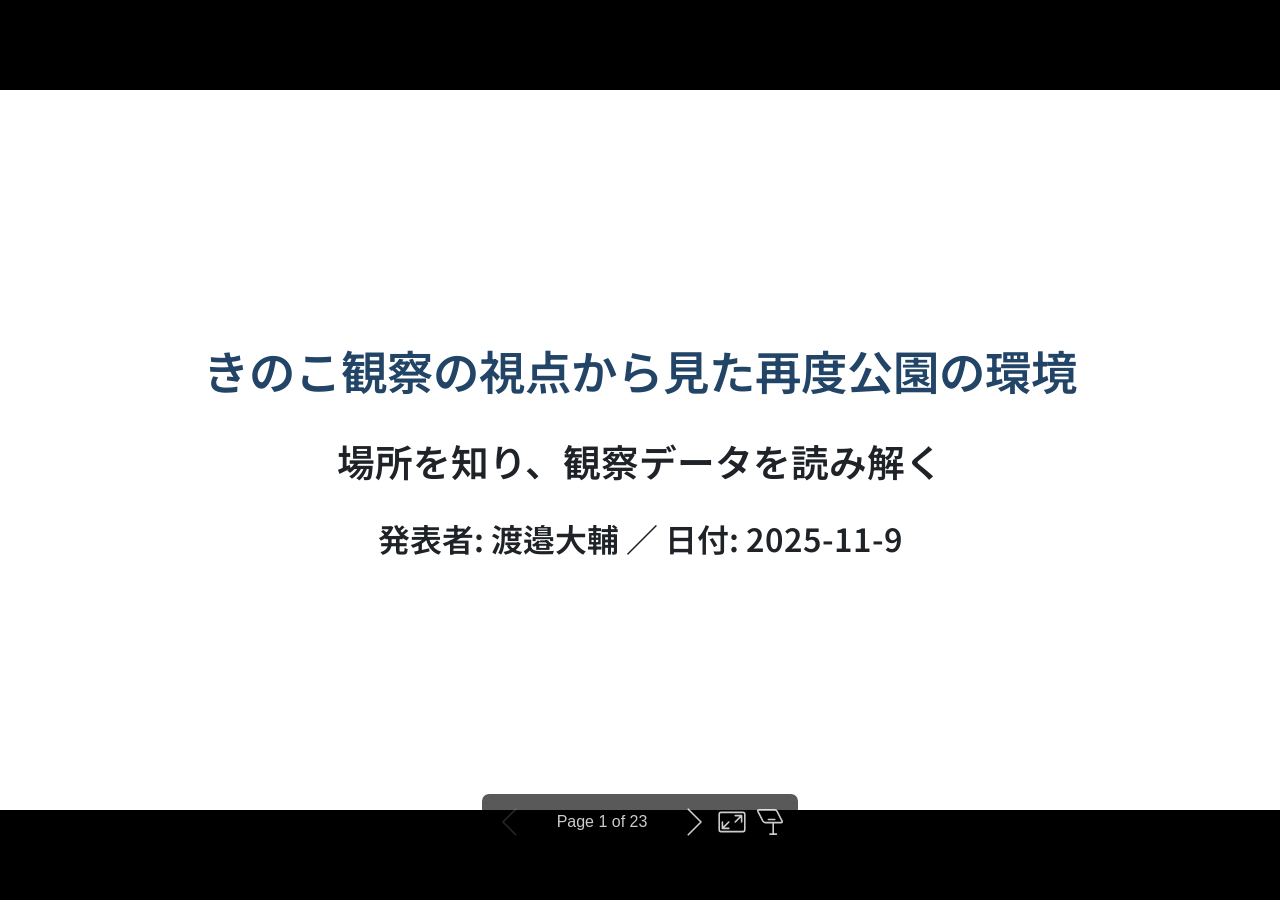
==== commit 3cb1b5bb: "Add configurable scale for media images" ====
--- a/slides.html
+++ b/slides.html
@@ -267,7 +267,7 @@
   height: auto;
 }
 " lang="en-US" class="media" data-marpit-pagination="4" style="--paginate:true;--class:media;--theme:default;--style:@import url('https://fonts.googleapis.com/css2?family=Noto+Sans+JP:wght@400;700&amp;display=swap')
-;" data-marpit-pagination-total="22">
+;--media-img-scale:0.85;" data-marpit-pagination-total="22">
 <p><img src="images/020_%E4%BD%8D%E7%BD%AE%E5%9B%B31.jpg" alt="" /></p>
 <div class="source-note">
   <p>出典: 神戸まちガイド（2023）『再度公園 ― 神戸 まちガイド』 https://kobe-machiguide.com/park/futatabi-park/</p>
@@ -318,7 +318,7 @@
   height: auto;
 }
 " lang="en-US" class="media" data-marpit-pagination="5" style="--paginate:true;--class:media;--theme:default;--style:@import url('https://fonts.googleapis.com/css2?family=Noto+Sans+JP:wght@400;700&amp;display=swap')
-;" data-marpit-pagination-total="22">
+;--media-img-scale:0.85;" data-marpit-pagination-total="22">
 <p><img src="images/030_%E4%BD%8D%E7%BD%AE%E5%9B%B32.jpg" alt="" /></p>
 <div class="source-note">
   <p>出典: ルートふたたび（2023）『再度公園について – Futatabi Park』 https://routefutatabi.com/futatabi-park/</p>
@@ -369,7 +369,7 @@
   height: auto;
 }
 " lang="en-US" class="media" data-marpit-pagination="6" style="--paginate:true;--class:media;--theme:default;--style:@import url('https://fonts.googleapis.com/css2?family=Noto+Sans+JP:wght@400;700&amp;display=swap')
-;" data-marpit-pagination-total="22">
+;--media-img-scale:0.85;" data-marpit-pagination-total="22">
 <p><img src="images/040_default_01.jpg" alt="" /></p>
 </section>
 </foreignObject></svg><svg data-marpit-svg="" viewBox="0 0 1280 720"><foreignObject width="1280" height="720"><section id="8" data-paginate="true" data-class="media" data-theme="default" data-style="@import url('https://fonts.googleapis.com/css2?family=Noto+Sans+JP:wght@400;700&amp;display=swap');
@@ -417,7 +417,7 @@
   height: auto;
 }
 " lang="en-US" class="media" data-marpit-pagination="7" style="--paginate:true;--class:media;--theme:default;--style:@import url('https://fonts.googleapis.com/css2?family=Noto+Sans+JP:wght@400;700&amp;display=swap')
-;" data-marpit-pagination-total="22">
+;--media-img-scale:0.85;" data-marpit-pagination-total="22">
 <p><img src="images/050_default_from_SW.jpg" alt="" /></p>
 </section>
 </foreignObject></svg><svg data-marpit-svg="" viewBox="0 0 1280 720"><foreignObject width="1280" height="720"><section id="9" data-paginate="true" data-class="media" data-theme="default" data-style="@import url('https://fonts.googleapis.com/css2?family=Noto+Sans+JP:wght@400;700&amp;display=swap');
@@ -465,7 +465,7 @@
   height: auto;
 }
 " lang="en-US" class="media" data-marpit-pagination="8" style="--paginate:true;--class:media;--theme:default;--style:@import url('https://fonts.googleapis.com/css2?family=Noto+Sans+JP:wght@400;700&amp;display=swap')
-;" data-marpit-pagination-total="22">
+;--media-img-scale:0.85;" data-marpit-pagination-total="22">
 <p><img src="images/060_default_from_SE.jpg" alt="" /></p>
 </section>
 </foreignObject></svg><svg data-marpit-svg="" viewBox="0 0 1280 720"><foreignObject width="1280" height="720"><section id="10" data-paginate="true" data-class="media" data-theme="default" data-style="@import url('https://fonts.googleapis.com/css2?family=Noto+Sans+JP:wght@400;700&amp;display=swap');
@@ -513,7 +513,7 @@
   height: auto;
 }
 " lang="en-US" class="media" data-marpit-pagination="9" style="--paginate:true;--class:media;--theme:default;--style:@import url('https://fonts.googleapis.com/css2?family=Noto+Sans+JP:wght@400;700&amp;display=swap')
-;" data-marpit-pagination-total="22">
+;--media-img-scale:0.85;" data-marpit-pagination-total="22">
 <p><img src="images/070_default_from_E.jpg" alt="" /></p>
 </section>
 </foreignObject></svg><svg data-marpit-svg="" viewBox="0 0 1280 720"><foreignObject width="1280" height="720"><section id="11" data-paginate="true" data-class="media" data-theme="default" data-style="@import url('https://fonts.googleapis.com/css2?family=Noto+Sans+JP:wght@400;700&amp;display=swap');
@@ -561,7 +561,7 @@
   height: auto;
 }
 " lang="en-US" class="media" data-marpit-pagination="10" style="--paginate:true;--class:media;--theme:default;--style:@import url('https://fonts.googleapis.com/css2?family=Noto+Sans+JP:wght@400;700&amp;display=swap')
-;" data-marpit-pagination-total="22">
+;--media-img-scale:0.85;" data-marpit-pagination-total="22">
 <p><img src="images/080_default_2018_2.jpg" alt="" /></p>
 </section>
 </foreignObject></svg><svg data-marpit-svg="" viewBox="0 0 1280 720"><foreignObject width="1280" height="720"><section id="12" data-paginate="true" data-class="media" data-theme="default" data-style="@import url('https://fonts.googleapis.com/css2?family=Noto+Sans+JP:wght@400;700&amp;display=swap');
@@ -609,7 +609,7 @@
   height: auto;
 }
 " lang="en-US" class="media" data-marpit-pagination="11" style="--paginate:true;--class:media;--theme:default;--style:@import url('https://fonts.googleapis.com/css2?family=Noto+Sans+JP:wght@400;700&amp;display=swap')
-;" data-marpit-pagination-total="22">
+;--media-img-scale:0.85;" data-marpit-pagination-total="22">
 <p><img src="images/090_default_2022-4.jpg" alt="" /></p>
 </section>
 </foreignObject></svg><svg data-marpit-svg="" viewBox="0 0 1280 720"><foreignObject width="1280" height="720"><section id="13" data-paginate="true" data-class="media" data-theme="default" data-style="@import url('https://fonts.googleapis.com/css2?family=Noto+Sans+JP:wght@400;700&amp;display=swap');
@@ -657,7 +657,7 @@
   height: auto;
 }
 " lang="en-US" class="media" data-marpit-pagination="12" style="--paginate:true;--class:media;--theme:default;--style:@import url('https://fonts.googleapis.com/css2?family=Noto+Sans+JP:wght@400;700&amp;display=swap')
-;" data-marpit-pagination-total="22">
+;--media-img-scale:0.85;" data-marpit-pagination-total="22">
 <p><img src="images/100_default_2020-5.jpg" alt="" /></p>
 </section>
 </foreignObject></svg><svg data-marpit-svg="" viewBox="0 0 1280 720"><foreignObject width="1280" height="720"><section id="14" data-paginate="true" data-class="content" data-theme="default" data-style="@import url('https://fonts.googleapis.com/css2?family=Noto+Sans+JP:wght@400;700&amp;display=swap');
